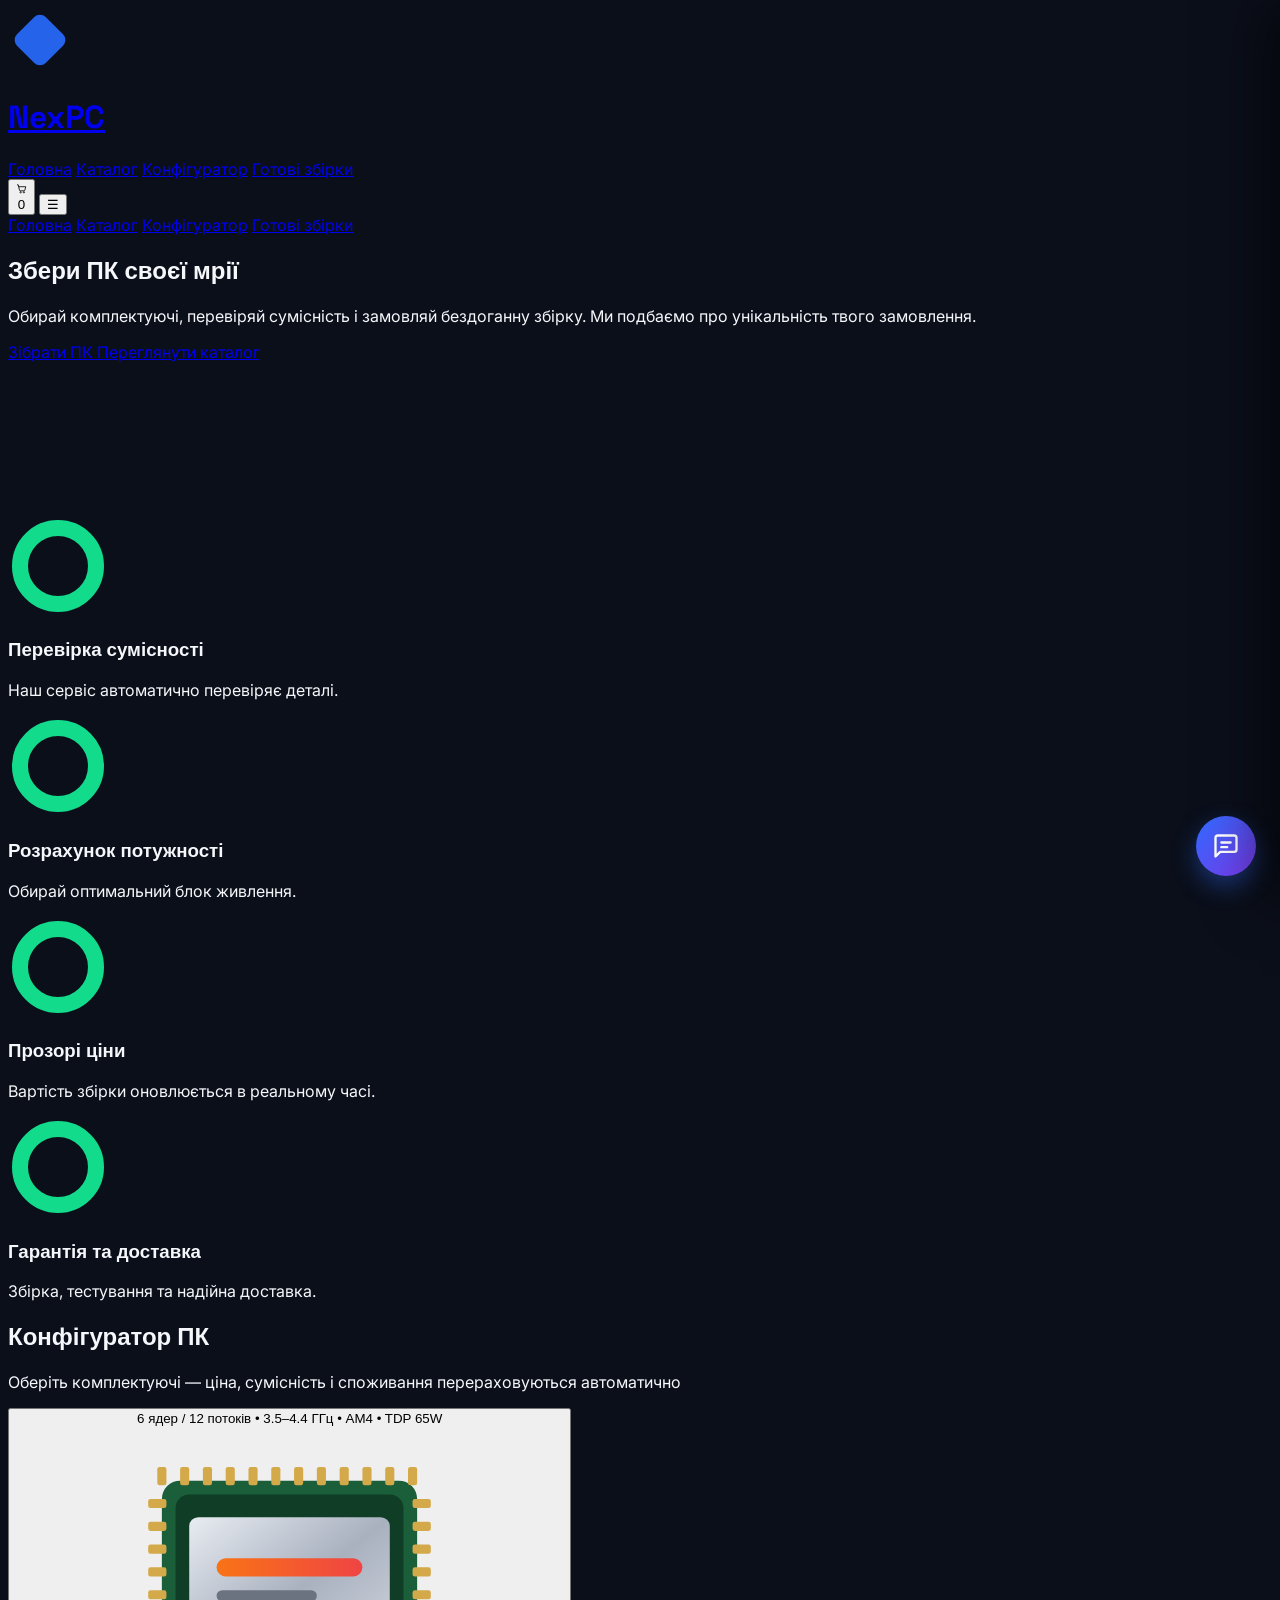
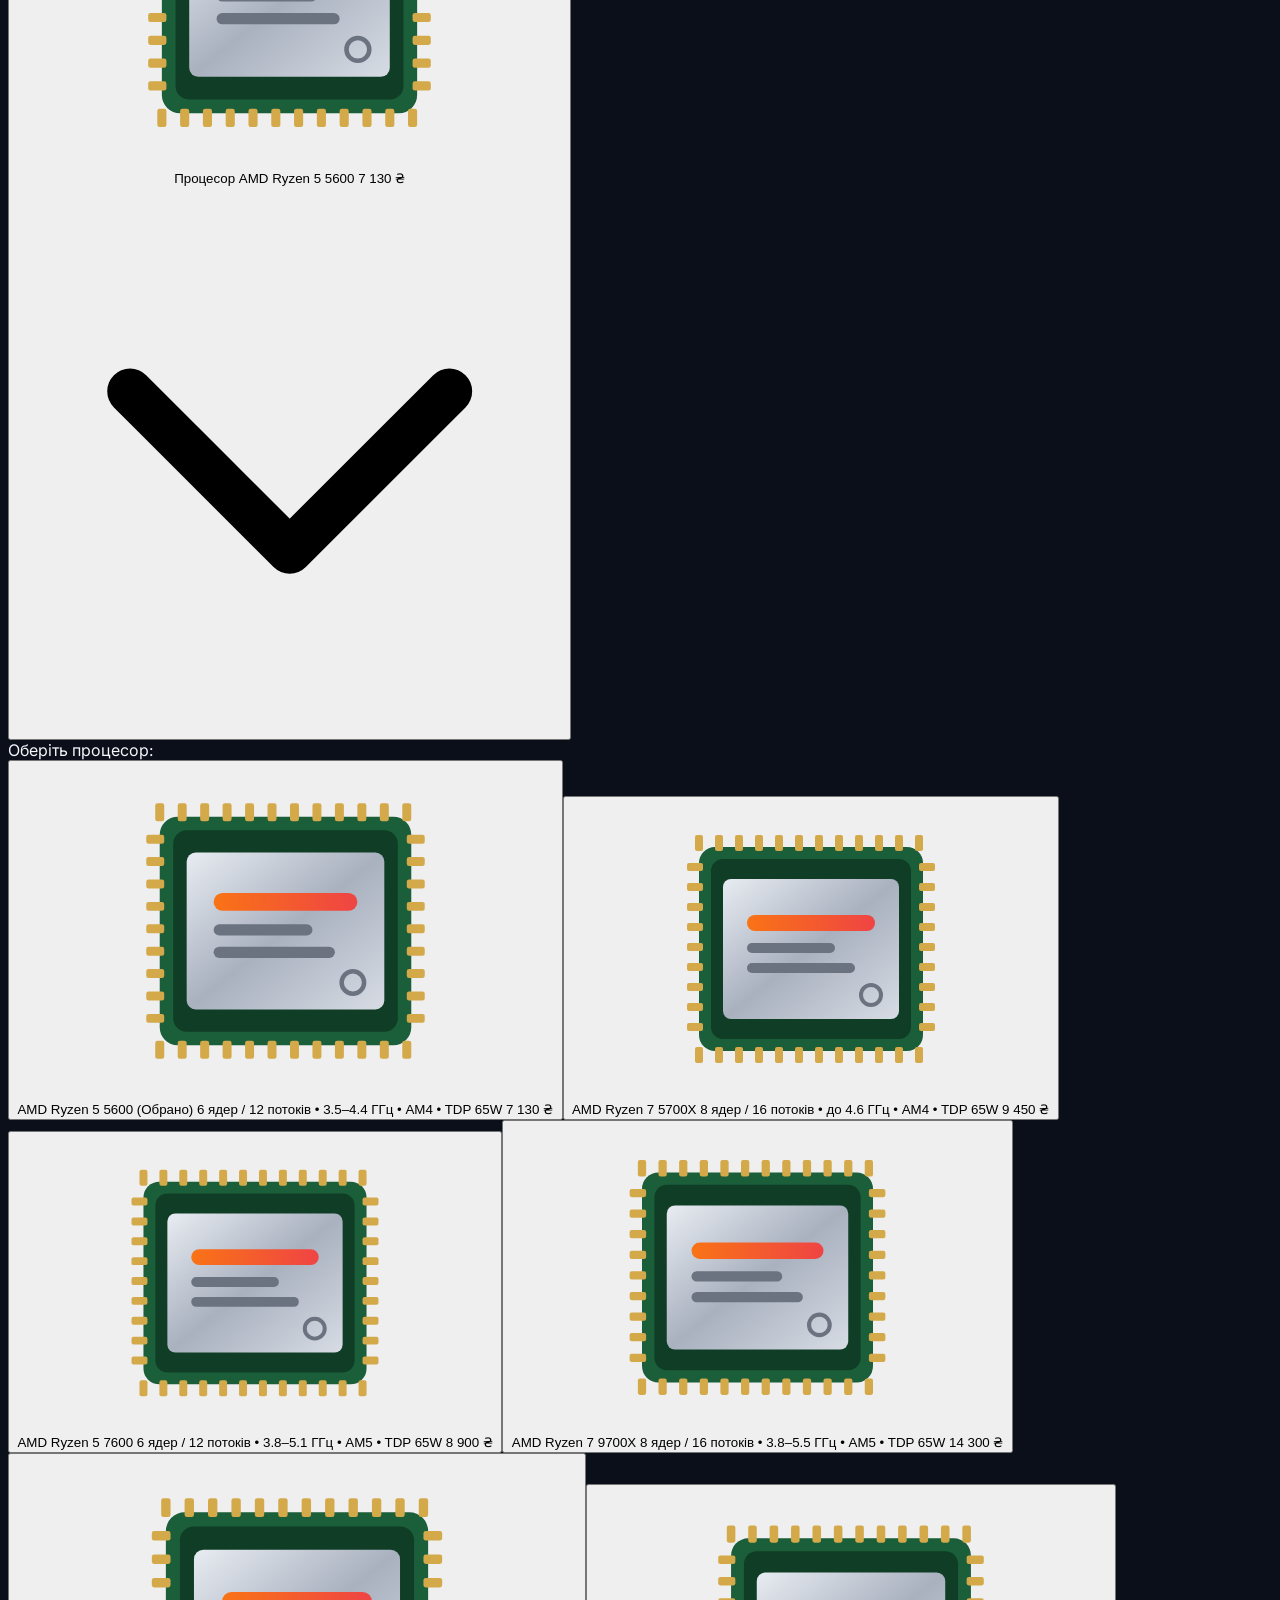
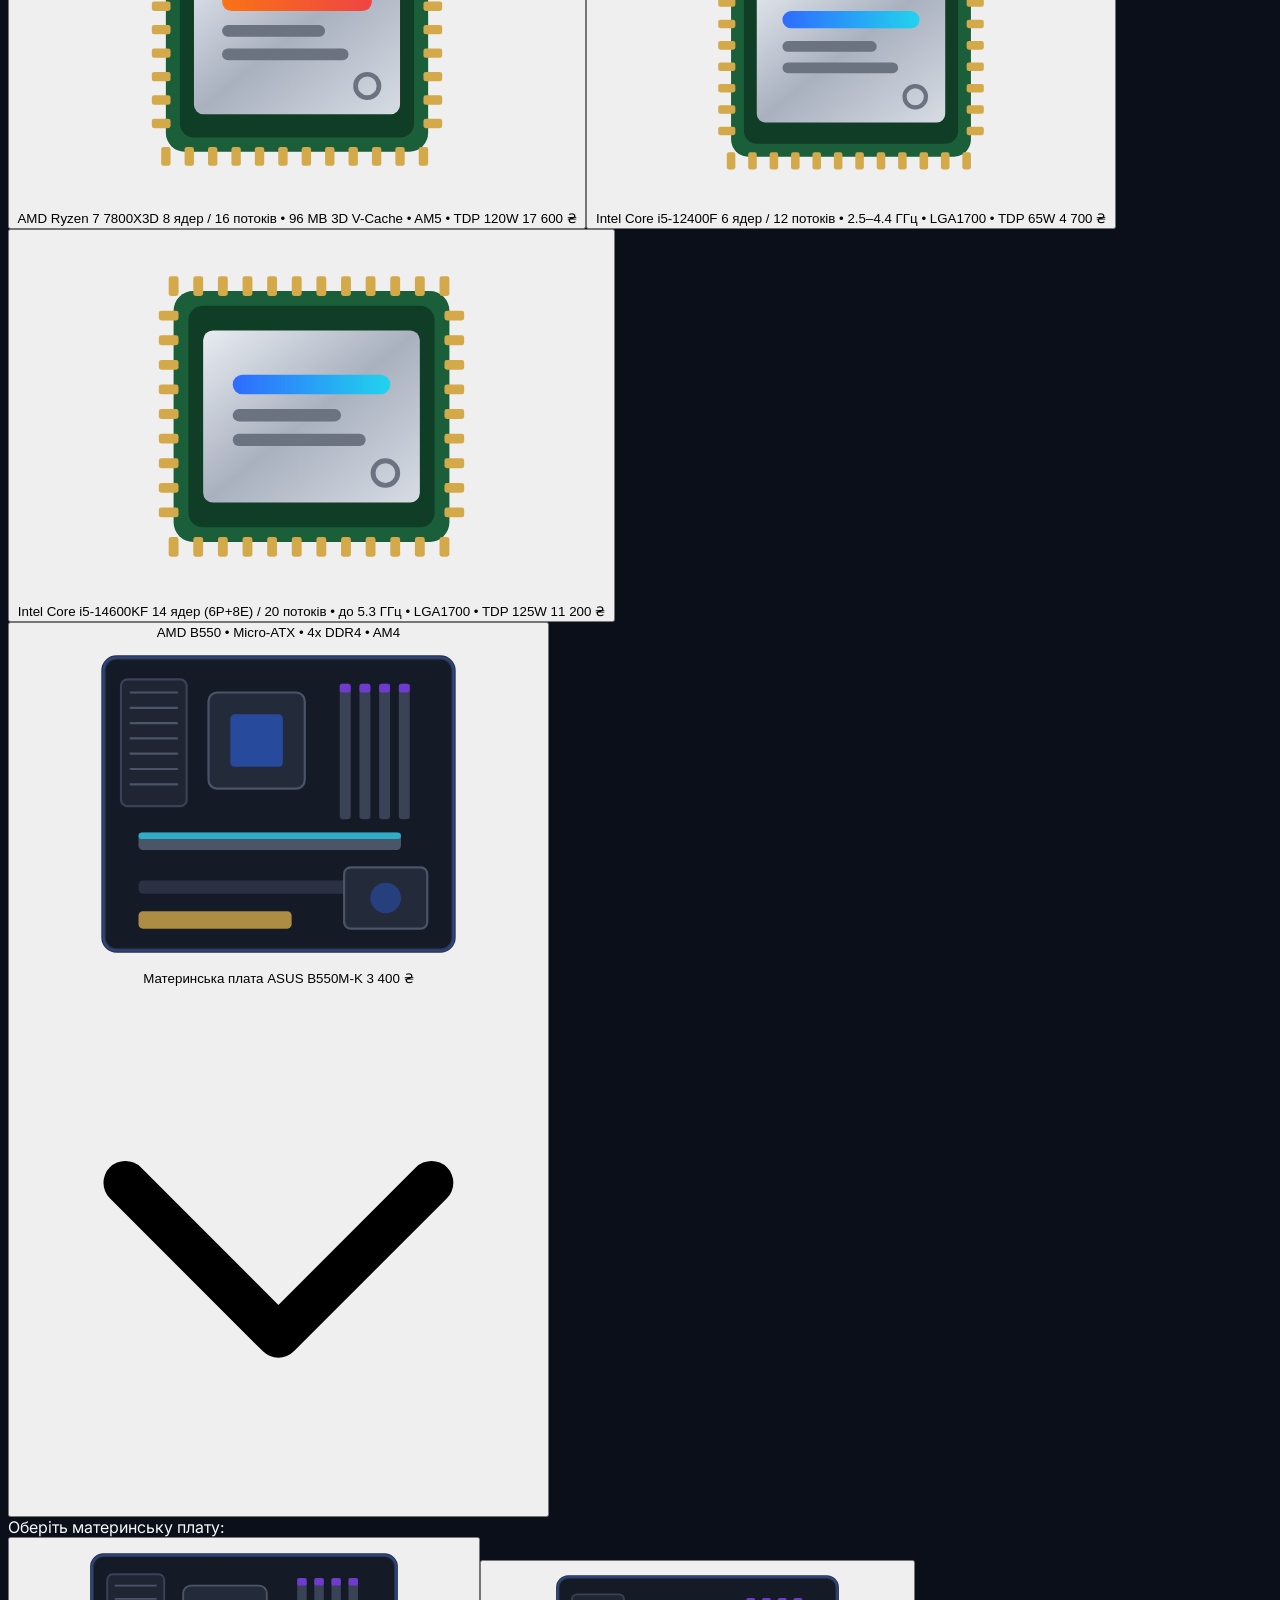
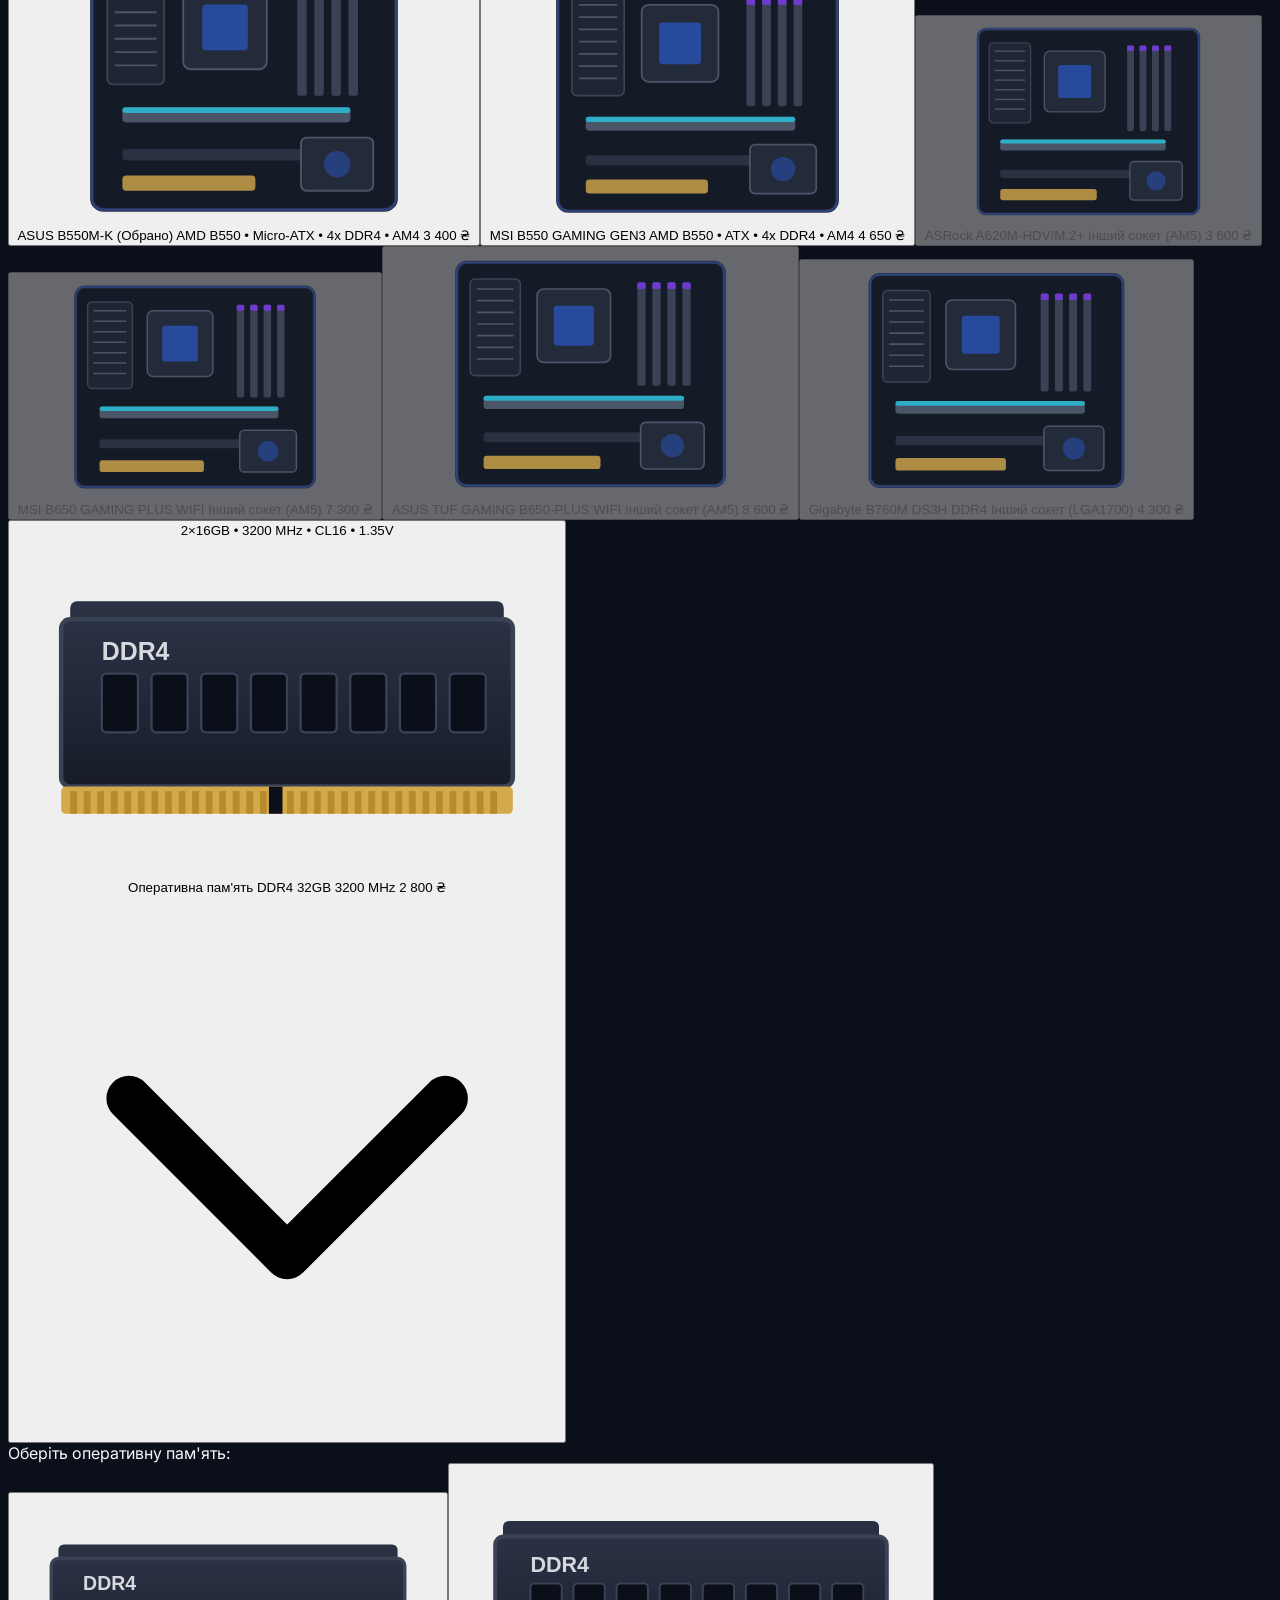
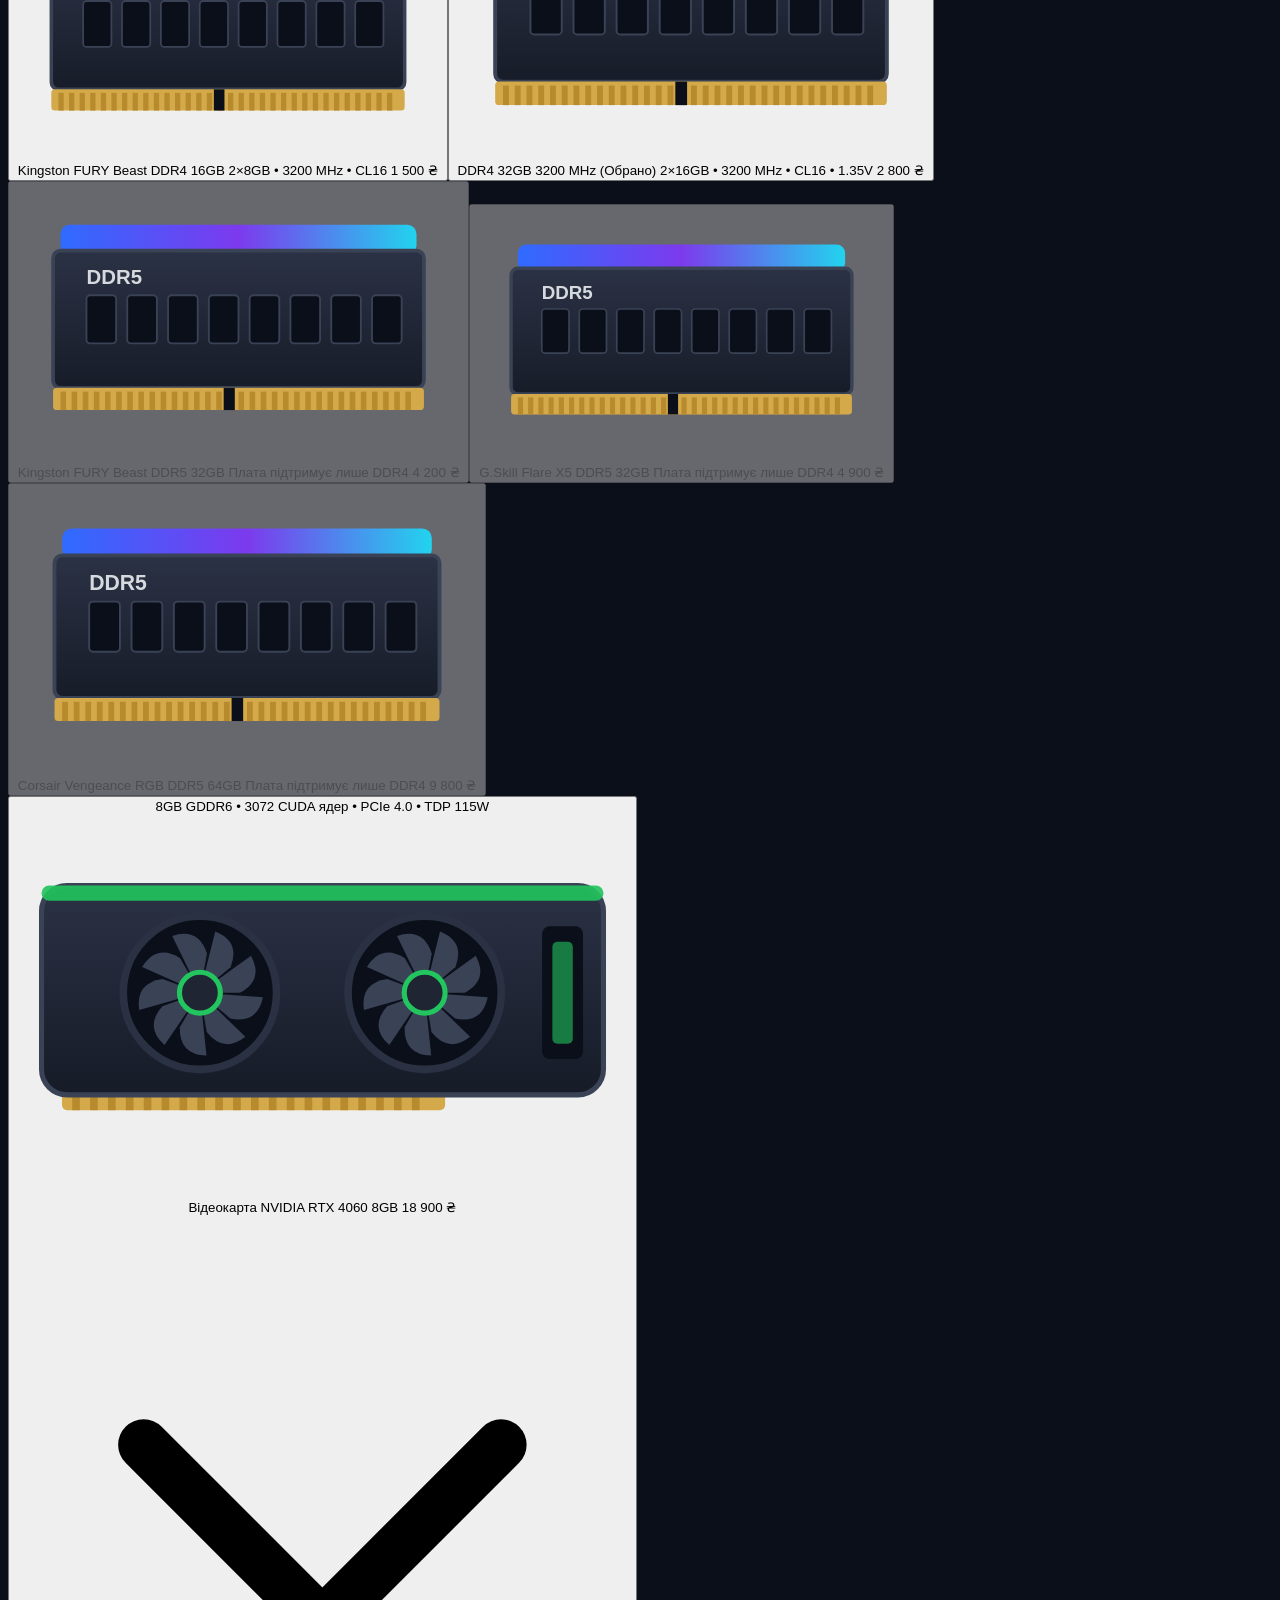
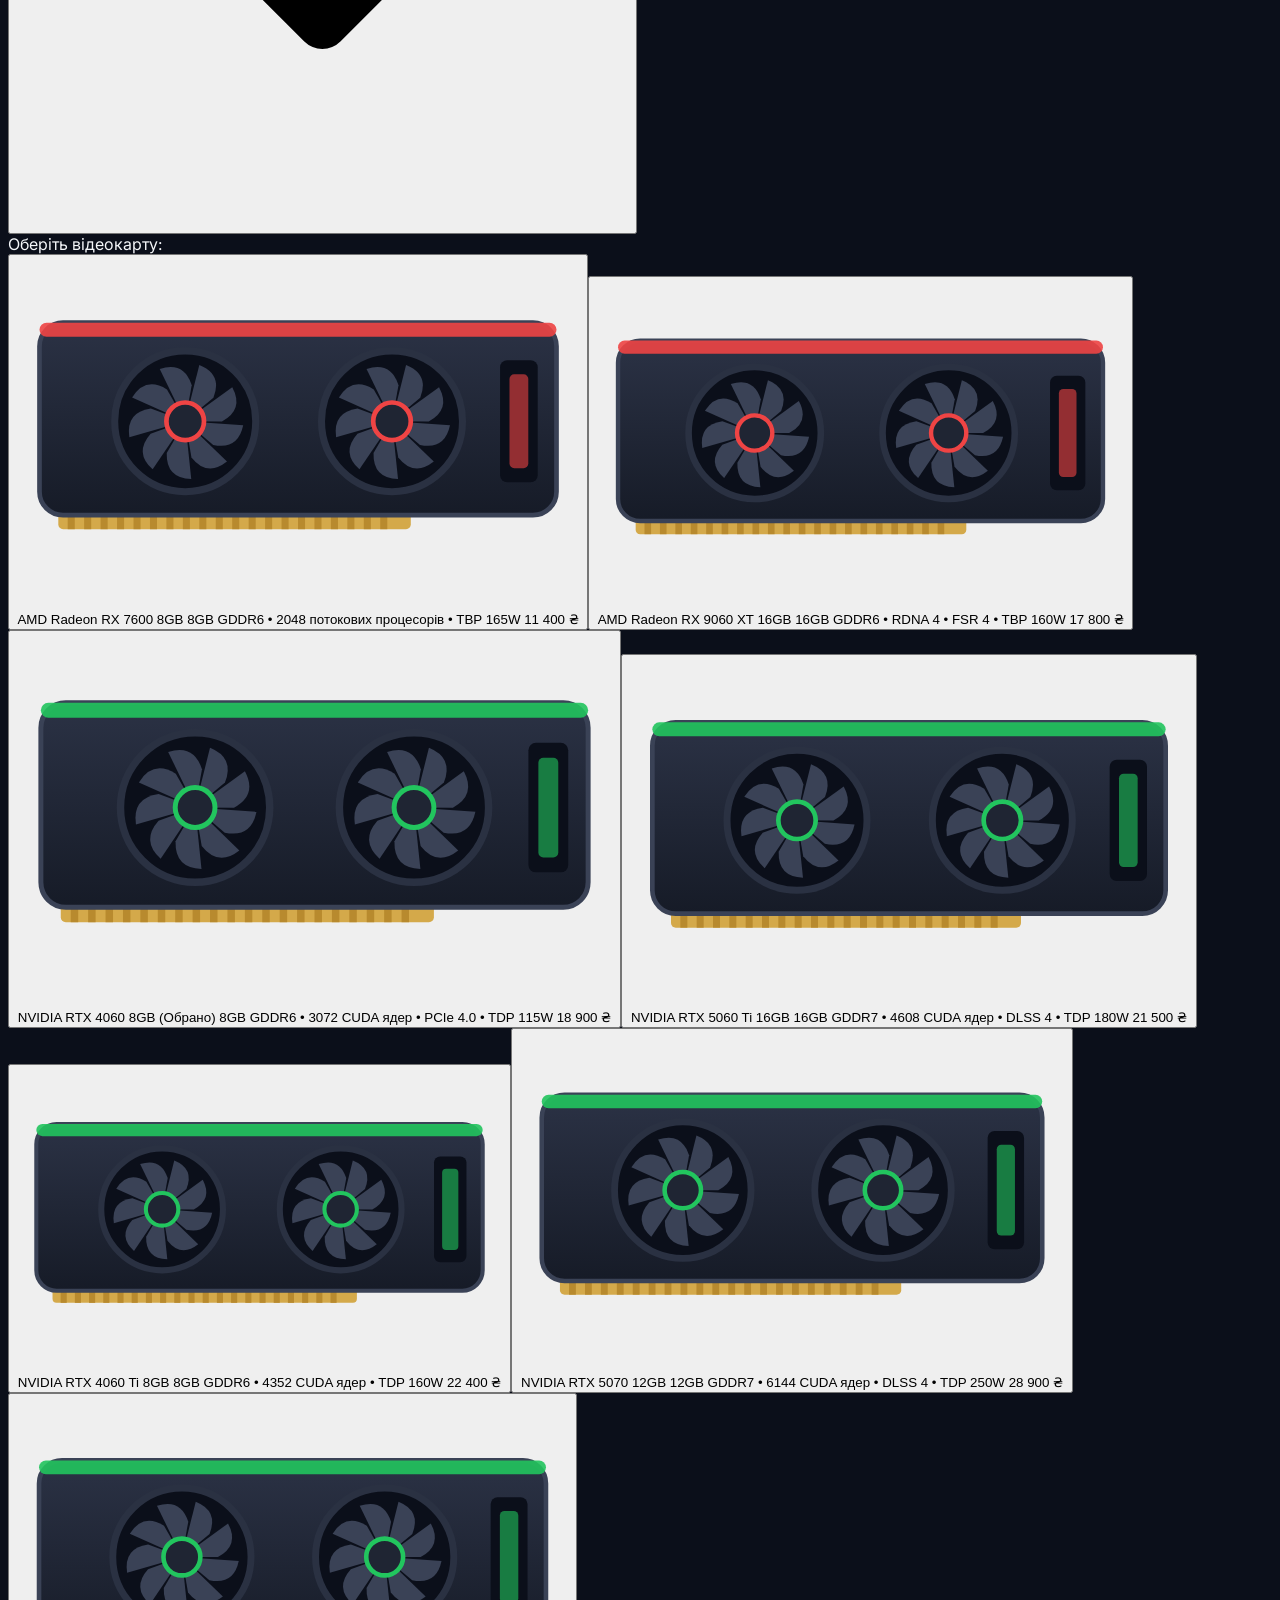
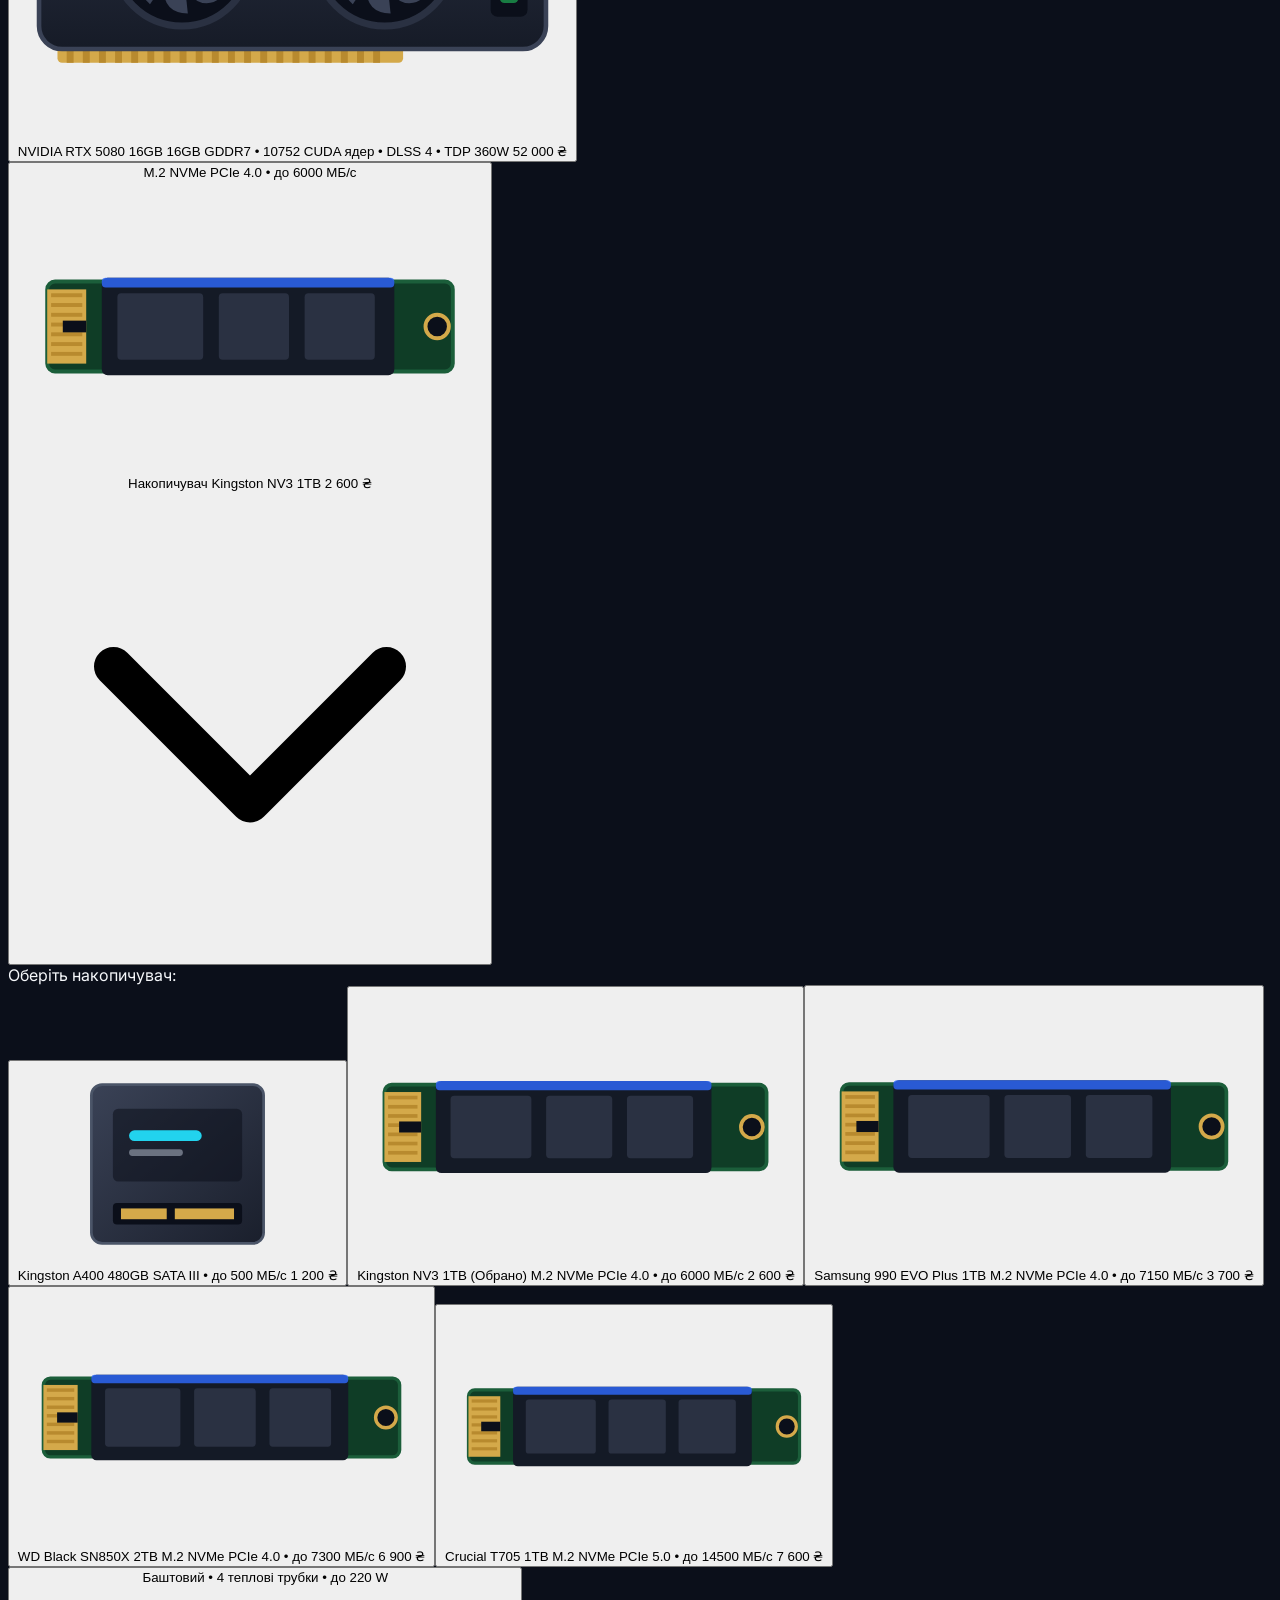
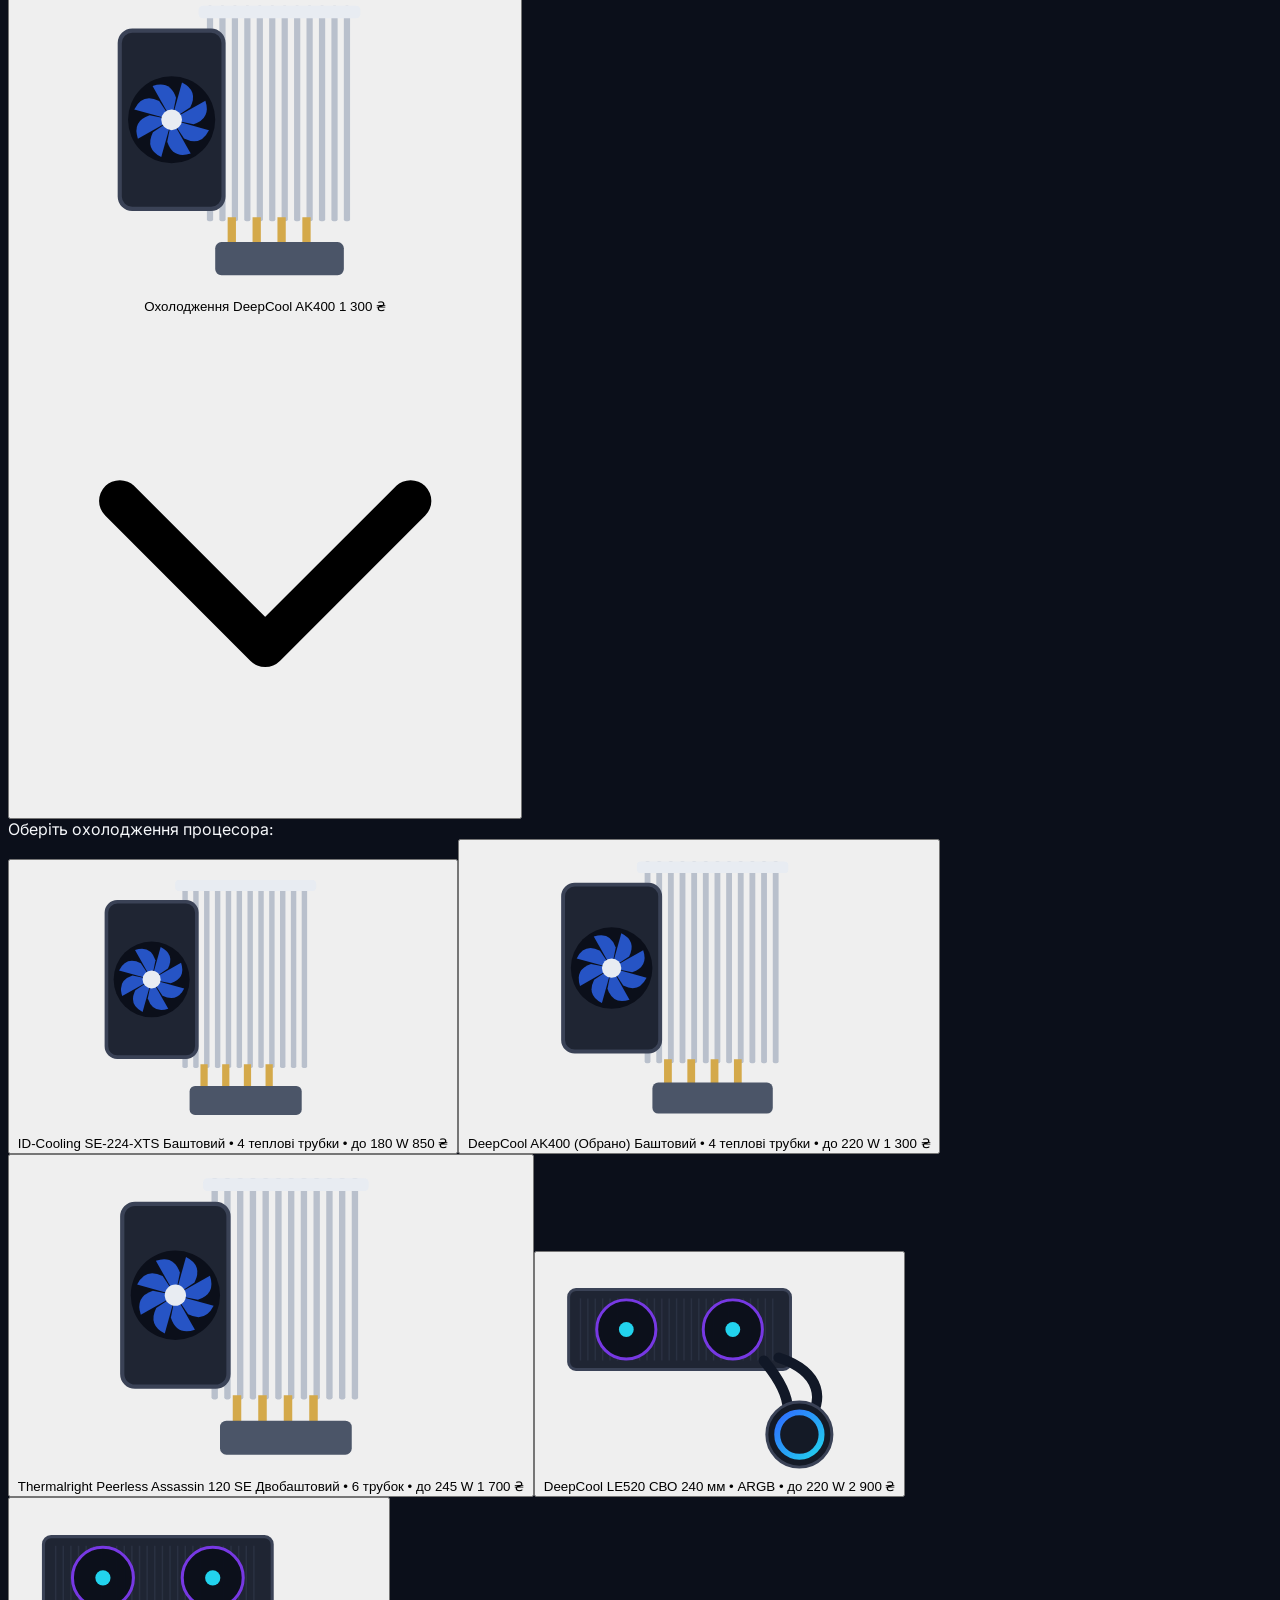
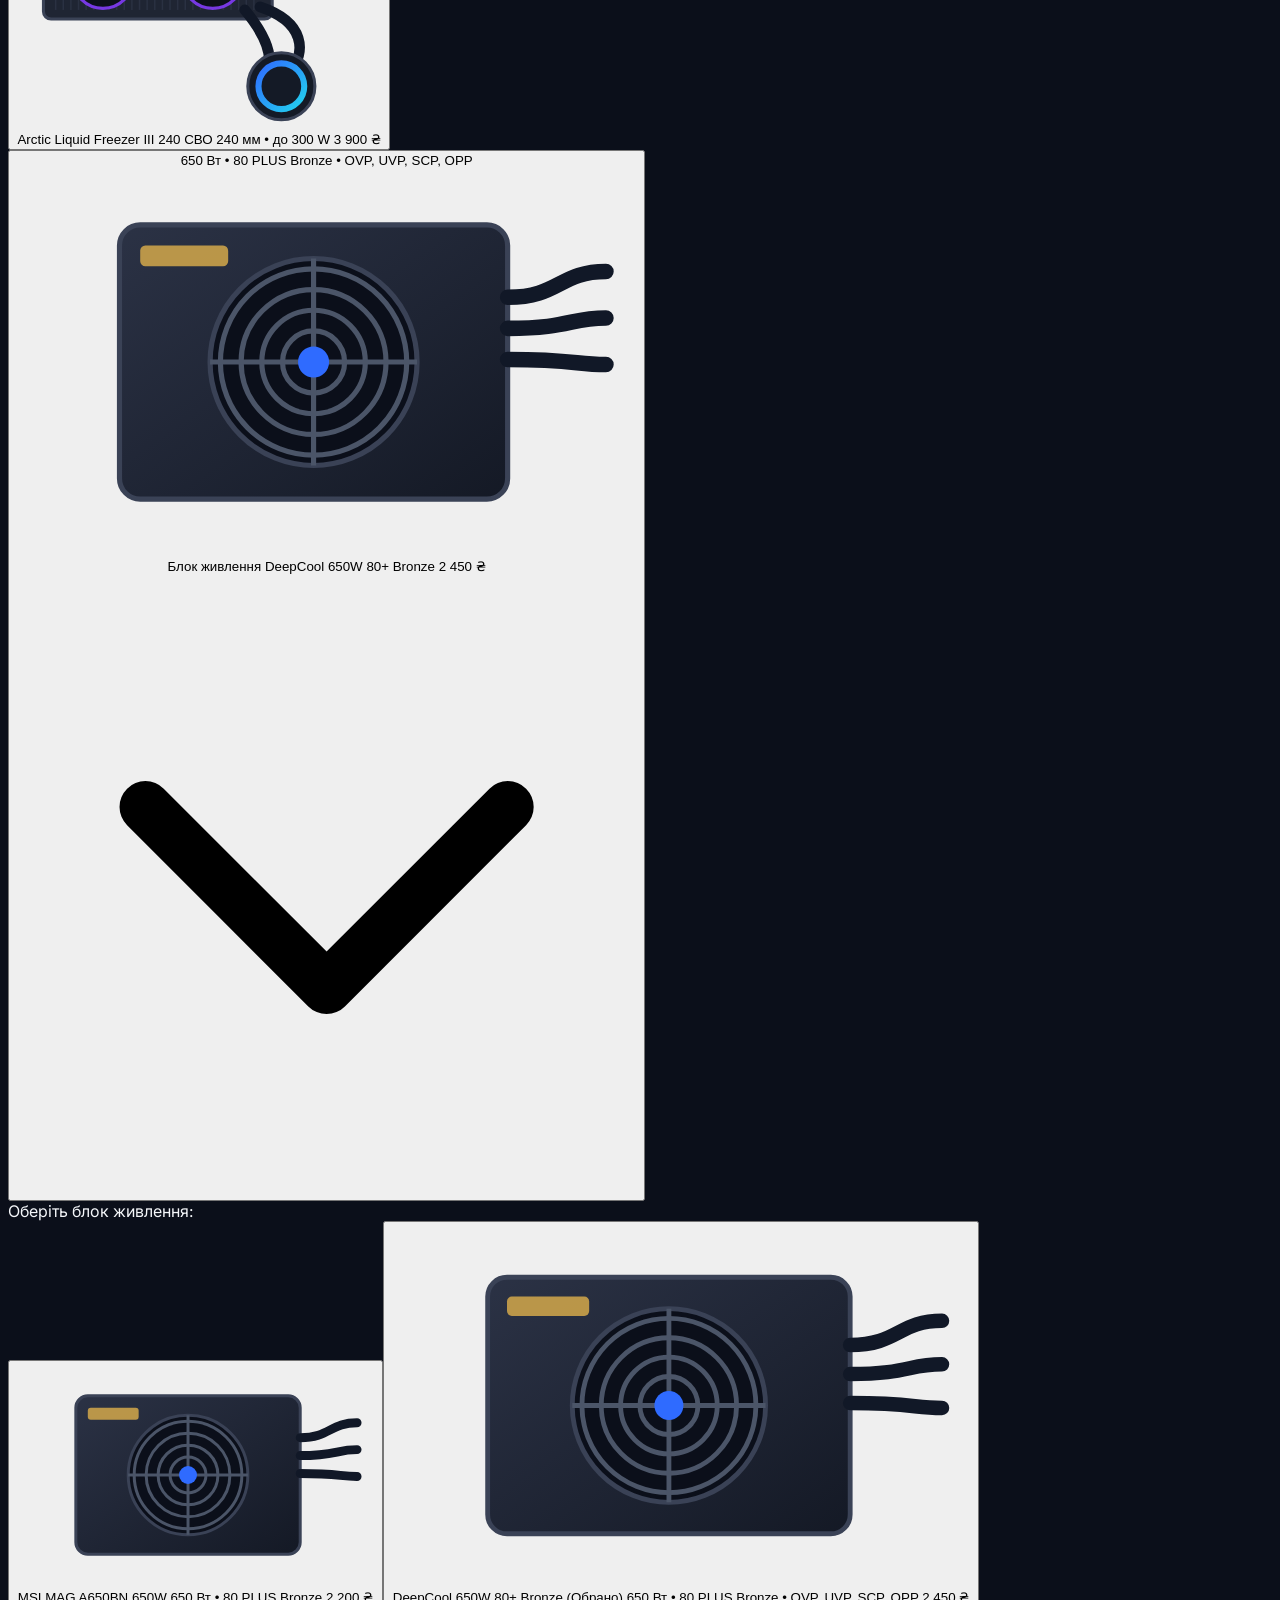
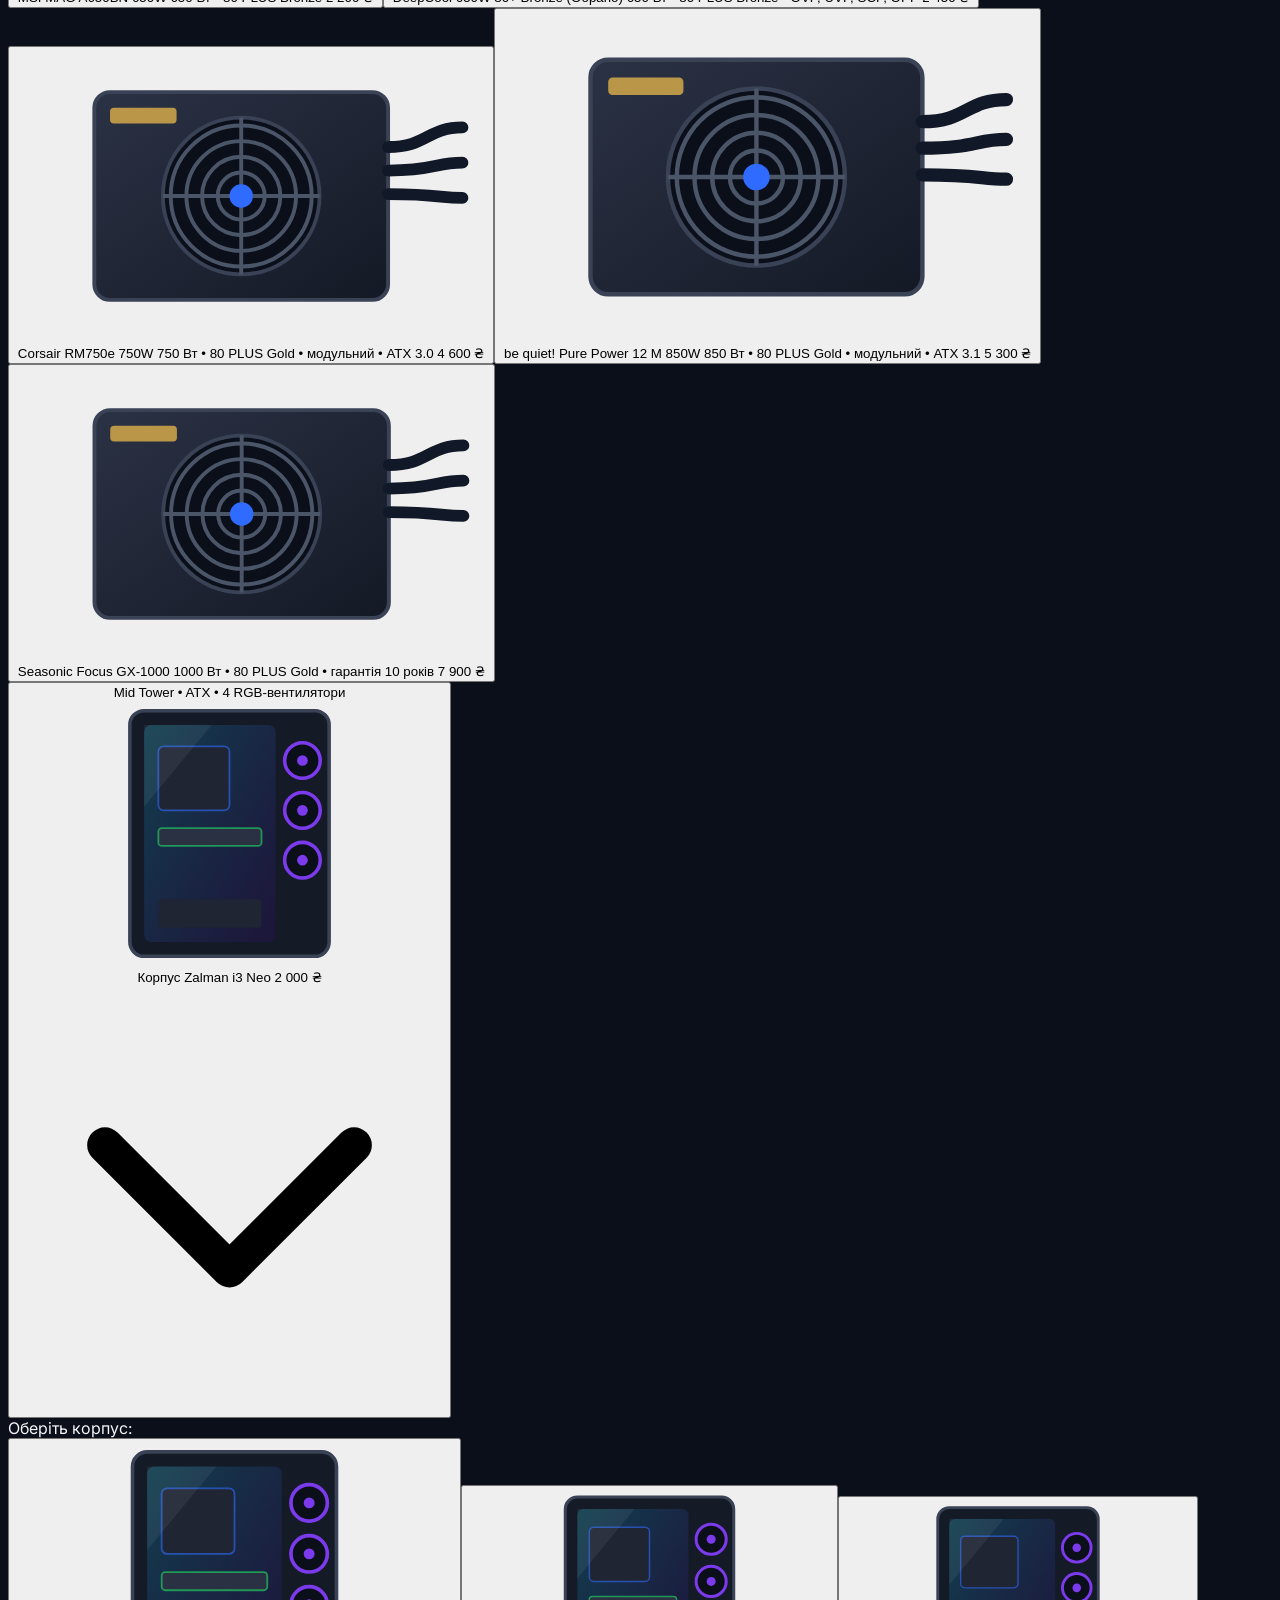
==== index.html @ dd53c764 "Update index.html" ====
<!DOCTYPE html>
<html lang="uk" class="scroll-smooth">
<head>
    <meta charset="UTF-8" />
    <meta name="viewport" content="width=device-width, initial-scale=1.0" />
    <title>NexPC — Збір ідеального ПК онлайн</title>
    <link rel="icon" type="image/svg+xml" href="images/samui_krytui_logo.svg">
    <!-- Tailwind CSS CDN -->
    <script src="https://cdn.tailwindcss.com"></script>
    <!-- Зовнішній CSS файл -->
    <link rel="stylesheet" href="style.css" />
</head>
<body class="bg-[#0B0F1A] text-[#F5F7FA] font-sans antialiased flex flex-col min-h-screen">

    <!-- Закріплена Шапка сайту -->
    <header class="sticky top-0 z-50 bg-[#0B0F1A]/95 backdrop-blur-md border-b border-[#2F6BFF]/20">
        <div class="container max-w-7xl mx-auto flex items-center justify-between px-6 md:px-12 py-4">
            
            <a href="index.html" class="logo flex items-center gap-3 shrink-0">
                <img src="images/samui_krytui_logo.svg" alt="NexPC Logo" class="w-11 h-11 transition-transform duration-300 hover:scale-110">
                <h1 class="text-4xl font-bold tracking-wide text-[#F5F7FA] font-heading">NexPC</h1>
            </a>
            
            <nav class="hidden md:flex items-center gap-4 lg:gap-8 text-sm">
                <a href="index.html" class="text-[#2F6BFF] font-semibold border-b-2 border-[#2F6BFF] pb-1 whitespace-nowrap">Головна</a>
                <a href="empty/catalog.html" class="hover:text-[#2F6BFF] transition-colors whitespace-nowrap">Каталог</a>
                <a href="#configurator" class="hover:text-[#2F6BFF] transition-colors whitespace-nowrap">Конфігуратор</a>
                <a href="#prebuilt" class="hover:text-[#2F6BFF] transition-colors whitespace-nowrap">Готові збірки</a>
            </nav>

            <button id="cart-btn" type="button" aria-label="Кошик" class="relative ml-auto mr-2 md:ml-0 md:mr-0 p-2 rounded-xl text-[#F5F7FA] hover:text-[#2F6BFF] hover:bg-white/5 transition-colors">
                <svg class="w-7 h-7" fill="none" stroke="currentColor" stroke-width="1.8" viewBox="0 0 24 24"><path stroke-linecap="round" stroke-linejoin="round" d="M3 4h2l2.4 11.2a2 2 0 0 0 2 1.6h7.7a2 2 0 0 0 2-1.5L21 8H6.2"/><circle cx="10" cy="20" r="1.4"/><circle cx="17" cy="20" r="1.4"/></svg>
                <span class="cart-count hidden absolute -top-1 -right-1 min-w-[20px] h-5 px-1 rounded-full bg-[#22D3EE] text-[#0B0F1A] text-[11px] font-bold flex items-center justify-center">0</span>
            </button>
            <button id="mobile-menu-btn" class="md:hidden text-[#F5F7FA] text-2xl focus:outline-none p-1">
                <span id="menu-icon">☰</span>
            </button>
        </div>

        <!-- Висувне мобільне меню -->
        <div id="mobile-menu" class="hidden md:hidden border-t border-white/10 bg-[#0B0F1A] px-6 py-4 space-y-3">
            <a href="index.html" class="block text-[#2F6BFF] font-semibold py-1">Головна</a>
            <a href="empty/catalog.html" class="block text-[#F5F7FA]/80 hover:text-[#2F6BFF] py-1 transition-colors">Каталог</a>
            <a href="#configurator" class="block text-[#F5F7FA]/80 hover:text-[#2F6BFF] py-1 transition-colors">Конфігуратор</a>
            <a href="#prebuilt" class="block text-[#F5F7FA]/80 hover:text-[#2F6BFF] py-1 transition-colors">Готові збірки</a>
        </div>
    </header>

    <!-- Основний контент -->
    <main class="container max-w-7xl mx-auto px-6 md:px-12 lg:px-16 py-8 flex-grow space-y-16">
        
        <!-- Hero секція -->
        <section class="hero flex flex-col md:flex-row items-center justify-between gap-12 py-4">
            <div class="hero-text md:w-1/2">
                <h1 class="text-4xl md:text-5xl font-bold font-heading text-[#F5F7FA] leading-tight mb-4">
                    Збери ПК своєї мрії
                </h1>
                <p class="text-[#F5F7FA]/70 text-lg mb-8">
                    Обирай комплектуючі, перевіряй сумісність і замовляй бездоганну збірку. Ми подбаємо про унікальність твого замовлення.
                </p>
                <div class="hero-buttons flex flex-wrap gap-4">
                    <a href="#configurator" class="bg-[#2F6BFF] hover:bg-[#7C3AED] text-white px-6 py-3 rounded-xl font-semibold transition-all duration-300 hover:scale-105 shadow-lg shadow-[#2F6BFF]/20">
                        Зібрати ПК
                    </a>
                    <a href="empty/catalog.html" class="border border-white/10 hover:border-[#2F6BFF] text-[#F5F7FA] px-6 py-3 rounded-xl font-semibold transition-all duration-300 hover:scale-105 hover:bg-white/5">
                        Переглянути каталог
                    </a>
                </div>
            </div>

            <div class="hero-image md:w-1/2 w-full">
                <video autoplay loop muted playsinline class="w-full h-auto rounded-2xl object-cover shadow-2xl border border-white/10 shadow-[#2F6BFF]/10 transition-transform duration-500 hover:scale-[1.01]">
                    <source src="C:\Users\vscode\veb_design\images\video.mp4" type="video/mp4">
                    <img src="C:\Users\vscode\veb_design\images\video.mp4" alt="Потужний ігровий ПК" class="w-full h-auto rounded-2xl object-cover">
                </video>
            </div>
        </section>

        <!-- Переваги -->
        <section class="features grid grid-cols-1 sm:grid-cols-2 lg:grid-cols-4 gap-6">
            <div class="bg-white/5 border border-white/5 rounded-2xl p-6 hover:border-[#2F6BFF]/50 hover:bg-white/10 transition-all duration-300 hover:-translate-y-1 hover:scale-[1.02] hover:shadow-xl hover:shadow-[#2F6BFF]/10">
                <div class="feature-icon mb-4"><img src="images/kolo.svg" alt="Check" class="w-10 h-10 transition-transform duration-300 hover:scale-110"></div>
                <h3 class="text-lg font-bold text-[#F5F7FA] mb-2 font-heading">Перевірка сумісності</h3>
                <p class="text-sm text-[#F5F7FA]/60">Наш сервіс автоматично перевіряє деталі.</p>
            </div>
            <div class="bg-white/5 border border-white/5 rounded-2xl p-6 hover:border-[#2F6BFF]/50 hover:bg-white/10 transition-all duration-300 hover:-translate-y-1 hover:scale-[1.02] hover:shadow-xl hover:shadow-[#2F6BFF]/10">
                <div class="feature-icon mb-4"><img src="images/kolo.svg" alt="Power" class="w-10 h-10 transition-transform duration-300 hover:scale-110"></div>
                <h3 class="text-lg font-bold text-[#F5F7FA] mb-2 font-heading">Розрахунок потужності</h3>
                <p class="text-sm text-[#F5F7FA]/60">Обирай оптимальний блок живлення.</p>
            </div>
            <div class="bg-white/5 border border-white/5 rounded-2xl p-6 hover:border-[#2F6BFF]/50 hover:bg-white/10 transition-all duration-300 hover:-translate-y-1 hover:scale-[1.02] hover:shadow-xl hover:shadow-[#2F6BFF]/10">
                <div class="feature-icon mb-4"><img src="images/kolo.svg" alt="Price" class="w-10 h-10 transition-transform duration-300 hover:scale-110"></div>
                <h3 class="text-lg font-bold text-[#F5F7FA] mb-2 font-heading">Прозорі ціни</h3>
                <p class="text-sm text-[#F5F7FA]/60">Вартість збірки оновлюється в реальному часі.</p>
            </div>
            <div class="bg-white/5 border border-white/5 rounded-2xl p-6 hover:border-[#2F6BFF]/50 hover:bg-white/10 transition-all duration-300 hover:-translate-y-1 hover:scale-[1.02] hover:shadow-xl hover:shadow-[#2F6BFF]/10">
                <div class="feature-icon mb-4"><img src="images/kolo.svg" alt="Delivery" class="w-10 h-10 transition-transform duration-300 hover:scale-110"></div>
                <h3 class="text-lg font-bold text-[#F5F7FA] mb-2 font-heading">Гарантія та доставка</h3>
                <p class="text-sm text-[#F5F7FA]/60">Збірка, тестування та надійна доставка.</p>
            </div>
        </section>

        <!-- Конфігуратор ПК -->
        <section id="configurator" class="scroll-mt-24">
            <div class="flex flex-col md:flex-row md:items-end justify-between gap-2 mb-6">
                <h2 class="text-2xl font-bold font-heading text-[#F5F7FA]">Конфігуратор ПК</h2>
                <p class="text-sm text-[#F5F7FA]/50">Оберіть комплектуючі — ціна, сумісність і споживання перераховуються автоматично</p>
            </div>
            <div class="grid grid-cols-1 lg:grid-cols-3 gap-6">

                <!-- Список деталей (рядки формує configurator.js) -->
                <div id="cfg-list" class="lg:col-span-2 space-y-4">
                    <noscript><p class="text-sm text-[#F5F7FA]/60">Для роботи конфігуратора увімкніть JavaScript.</p></noscript>
                </div>

                <!-- Блок "Ваша збірка" -->
                <aside class="bg-[#131B2E] border border-white/10 p-6 rounded-xl flex flex-col justify-between shadow-xl hover:border-[#2F6BFF]/60 transition-all duration-300 lg:sticky lg:top-28 h-fit" aria-live="polite">
                    <div>
                        <h3 class="text-sm font-semibold text-[#F5F7FA] mb-3">Ваша збірка</h3>
                        <div id="cfg-total" class="text-4xl font-extrabold text-[#2F6BFF] mb-6 tracking-tight">0 ₴</div>

                        <div class="grid grid-cols-2 gap-4 text-xs mb-5">
                            <div>
                                <span class="text-[#F5F7FA]/50 block mb-1">Споживання</span>
                                <span id="cfg-power" class="font-bold text-[#F5F7FA] text-sm">0 Вт</span>
                            </div>
                            <div>
                                <span class="text-[#F5F7FA]/50 block mb-1">Рекомендований БЖ</span>
                                <span id="cfg-psu-rec" class="font-bold text-[#F5F7FA] text-sm">0 Вт</span>
                            </div>
                        </div>

                        <div class="mb-5">
                            <div class="flex justify-between text-xs mb-1.5">
                                <span class="text-[#F5F7FA]/50">Навантаження на БЖ</span>
                                <span id="cfg-load-text" class="font-semibold text-[#F5F7FA]">0%</span>
                            </div>
                            <div class="h-2 rounded-full bg-white/10 overflow-hidden">
                                <div id="cfg-load-bar" class="h-full rounded-full transition-all duration-500" style="width:0%"></div>
                            </div>
                        </div>

                        <div id="cfg-status" class="rounded-lg px-3 py-2.5 text-xs mb-5"></div>
                        <p id="cfg-notice" class="hidden text-xs text-[#22D3EE] -mt-3 mb-5"></p>

                        <div class="border-t border-white/10 pt-4 mb-6">
                            <div class="flex justify-between items-center text-xs mb-2">
                                <label for="cfg-hours" class="text-[#F5F7FA]/50">Електроенергія при грі</label>
                                <span id="cfg-hours-text" class="font-semibold text-[#F5F7FA]">4 год/день</span>
                            </div>
                            <input id="cfg-hours" type="range" min="1" max="12" value="4" class="w-full accent-[#2F6BFF] mb-2">
                            <div class="flex justify-between text-sm">
                                <span id="cfg-kwh" class="font-bold text-[#F5F7FA]">0 кВт·год</span>
                                <span id="cfg-energy-cost" class="font-bold text-[#22D3EE]">0 ₴ / міс</span>
                            </div>
                            <p class="text-[11px] text-[#F5F7FA]/40 mt-1">за тарифом 4,32 грн/кВт·год, 30 днів</p>
                        </div>
                    </div>

                    <div class="space-y-2.5">
                        <button id="cfg-buy" type="button" class="w-full bg-[#2F6BFF] hover:bg-[#7C3AED] text-white py-3.5 rounded-xl font-bold transition-all duration-300 hover:scale-[1.02] text-sm shadow-lg shadow-[#2F6BFF]/20 focus:outline-none focus:ring-2 focus:ring-[#22D3EE]">
                            Купити збірку
                        </button>
                        <button id="cfg-add" type="button" class="w-full border border-white/15 hover:border-[#2F6BFF] hover:bg-white/5 text-[#F5F7FA] py-3 rounded-xl font-semibold transition-all duration-300 text-sm focus:outline-none focus:ring-2 focus:ring-[#22D3EE]">
                            Додати до кошика
                        </button>
                        <button id="cfg-reset" type="button" class="w-full text-xs text-[#F5F7FA]/40 hover:text-[#22D3EE] transition-colors pt-1">Скинути до стандартної збірки</button>
                    </div>
                </aside>
            </div>
        </section>

        <!-- Комплектуючі (8 категорій) -->
        <section id="catalog-categories">
            <h2 class="text-2xl font-bold font-heading text-[#F5F7FA] mb-6">Комплектуючі</h2>

            <div class="grid grid-cols-1 sm:grid-cols-2 lg:grid-cols-4 gap-4">
                
                <a href="empty/catalog.html?cat=cpu" class="bg-white/5 border border-white/5 rounded-2xl p-5 hover:border-[#2F6BFF]/60 hover:bg-white/10 transition-all duration-300 hover:-translate-y-1 hover:scale-[1.02] hover:shadow-xl hover:shadow-[#2F6BFF]/10 group flex flex-col justify-between">
                    <img src="images/kolo.svg" alt="Процесори" class="w-8 h-8 mb-4 opacity-90 group-hover:scale-110 transition-transform duration-300">
                    <div>
                        <h3 class="font-bold text-[#F5F7FA] text-base mb-1">Процесори</h3>
                        <span class="text-xs text-[#F5F7FA]/40">124 товари</span>
                    </div>
                </a>

                <a href="empty/catalog.html?cat=gpu" class="bg-white/5 border border-white/5 rounded-2xl p-5 hover:border-[#2F6BFF]/60 hover:bg-white/10 transition-all duration-300 hover:-translate-y-1 hover:scale-[1.02] hover:shadow-xl hover:shadow-[#2F6BFF]/10 group flex flex-col justify-between">
                    <img src="images/kolo.svg" alt="Відеокарти" class="w-8 h-8 mb-4 opacity-90 group-hover:scale-110 transition-transform duration-300">
                    <div>
                        <h3 class="font-bold text-[#F5F7FA] text-base mb-1">Відеокарти</h3>
                        <span class="text-xs text-[#F5F7FA]/40">82 товари</span>
                    </div>
                </a>

                <a href="empty/catalog.html?cat=mb" class="bg-white/5 border border-white/5 rounded-2xl p-5 hover:border-[#2F6BFF]/60 hover:bg-white/10 transition-all duration-300 hover:-translate-y-1 hover:scale-[1.02] hover:shadow-xl hover:shadow-[#2F6BFF]/10 group flex flex-col justify-between">
                    <img src="images/kolo.svg" alt="Материнські плати" class="w-8 h-8 mb-4 opacity-90 group-hover:scale-110 transition-transform duration-300">
                    <div>
                        <h3 class="font-bold text-[#F5F7FA] text-base mb-1">Материнські плати</h3>
                        <span class="text-xs text-[#F5F7FA]/40">115 товарів</span>
                    </div>
                </a>

                <a href="empty/catalog.html?cat=ram" class="bg-white/5 border border-white/5 rounded-2xl p-5 hover:border-[#2F6BFF]/60 hover:bg-white/10 transition-all duration-300 hover:-translate-y-1 hover:scale-[1.02] hover:shadow-xl hover:shadow-[#2F6BFF]/10 group flex flex-col justify-between">
                    <img src="images/kolo.svg" alt="Оперативна пам'ять" class="w-8 h-8 mb-4 opacity-90 group-hover:scale-110 transition-transform duration-300">
                    <div>
                        <h3 class="font-bold text-[#F5F7FA] text-base mb-1">Оперативна пам'ять</h3>
                        <span class="text-xs text-[#F5F7FA]/40">184 товари</span>
                    </div>
                </a>

                <a href="empty/catalog.html?cat=ssd" class="bg-white/5 border border-white/5 rounded-2xl p-5 hover:border-[#2F6BFF]/60 hover:bg-white/10 transition-all duration-300 hover:-translate-y-1 hover:scale-[1.02] hover:shadow-xl hover:shadow-[#2F6BFF]/10 group flex flex-col justify-between">
                    <img src="images/kolo.svg" alt="Накопичувачі" class="w-8 h-8 mb-4 opacity-90 group-hover:scale-110 transition-transform duration-300">
                    <div>
                        <h3 class="font-bold text-[#F5F7FA] text-base mb-1">Накопичувачі</h3>
                        <span class="text-xs text-[#F5F7FA]/40">212 товарів</span>
                    </div>
                </a>

                <a href="empty/catalog.html?cat=psu" class="bg-white/5 border border-white/5 rounded-2xl p-5 hover:border-[#2F6BFF]/60 hover:bg-white/10 transition-all duration-300 hover:-translate-y-1 hover:scale-[1.02] hover:shadow-xl hover:shadow-[#2F6BFF]/10 group flex flex-col justify-between">
                    <img src="images/kolo.svg" alt="Блоки живлення" class="w-8 h-8 mb-4 opacity-90 group-hover:scale-110 transition-transform duration-300">
                    <div>
                        <h3 class="font-bold text-[#F5F7FA] text-base mb-1">Блоки живлення</h3>
                        <span class="text-xs text-[#F5F7FA]/40">67 товарів</span>
                    </div>
                </a>

                <a href="empty/catalog.html?cat=case" class="bg-white/5 border border-white/5 rounded-2xl p-5 hover:border-[#2F6BFF]/60 hover:bg-white/10 transition-all duration-300 hover:-translate-y-1 hover:scale-[1.02] hover:shadow-xl hover:shadow-[#2F6BFF]/10 group flex flex-col justify-between">
                    <img src="images/kolo.svg" alt="Корпуси" class="w-8 h-8 mb-4 opacity-90 group-hover:scale-110 transition-transform duration-300">
                    <div>
                        <h3 class="font-bold text-[#F5F7FA] text-base mb-1">Корпуси</h3>
                        <span class="text-xs text-[#F5F7FA]/40">74 товари</span>
                    </div>
                </a>

                <a href="empty/catalog.html?cat=cooling" class="bg-white/5 border border-white/5 rounded-2xl p-5 hover:border-[#2F6BFF]/60 hover:bg-white/10 transition-all duration-300 hover:-translate-y-1 hover:scale-[1.02] hover:shadow-xl hover:shadow-[#2F6BFF]/10 group flex flex-col justify-between">
                    <img src="images/kolo.svg" alt="Охолодження" class="w-8 h-8 mb-4 opacity-90 group-hover:scale-110 transition-transform duration-300">
                    <div>
                        <h3 class="font-bold text-[#F5F7FA] text-base mb-1">Охолодження</h3>
                        <span class="text-xs text-[#F5F7FA]/40">101 товар</span>
                    </div>
                </a>

            </div>
        </section>

        <!-- Готові збірки -->
        <section id="prebuilt" class="scroll-mt-24">
            <h2 class="text-2xl font-bold font-heading text-[#F5F7FA] mb-6">Готові збірки</h2>
            <div class="grid grid-cols-1 md:grid-cols-3 gap-6">
                <div class="bg-white/5 rounded-2xl border border-white/5 overflow-hidden hover:border-[#2F6BFF]/50 transition-all duration-300 hover:-translate-y-1 hover:scale-[1.02] hover:shadow-xl hover:shadow-[#2F6BFF]/10 flex flex-col justify-between">
                    <img src="images/start.jpg" alt="NexPC Start" class="w-full h-48 object-cover">
                    <div class="p-6 flex flex-col flex-grow justify-between">
                        <div>
                            <h3 class="text-xl font-bold font-heading text-[#F5F7FA] mb-3">NexPC Start</h3>
                            <ul class="text-sm text-[#F5F7FA]/70 space-y-2 mb-6">
                                <li>• Ryzen 5 5600</li>
                                <li>• RTX 4060 8GB</li>
                                <li>• 16GB RAM</li>
                                <li>• 1TB M.2 SSD</li>
                            </ul>
                        </div>
                        <div class="flex items-center justify-between pt-4 border-t border-white/10">
                            <span class="text-xl font-bold text-[#F5F7FA]">28 300 ₴</span>
                            <a href="empty/checkout.html?product=start" class="bg-[#2F6BFF] hover:bg-[#7C3AED] text-white px-4 py-2 rounded-xl text-sm font-semibold transition-all duration-300 hover:scale-105">Купити</a>
                        </div>
                    </div>
                </div>

                <div class="bg-white/5 rounded-2xl border border-white/5 overflow-hidden hover:border-[#2F6BFF]/50 transition-all duration-300 hover:-translate-y-1 hover:scale-[1.02] hover:shadow-xl hover:shadow-[#2F6BFF]/10 flex flex-col justify-between">
                    <img src="images/gamer.jpg" alt="NexPC Gamer" class="w-full h-48 object-cover">
                    <div class="p-6 flex flex-col flex-grow justify-between">
                        <div>
                            <h3 class="text-xl font-bold font-heading text-[#F5F7FA] mb-3">NexPC Gamer</h3>
                            <ul class="text-sm text-[#F5F7FA]/70 space-y-2 mb-6">
                                <li>• Ryzen 5 7500F</li>
                                <li>• RTX 4060 Ti 8GB</li>
                                <li>• 32GB DDR5</li>
                                <li>• 1TB M.2 SSD</li>
                            </ul>
                        </div>
                        <div class="flex items-center justify-between pt-4 border-t border-white/10">
                            <span class="text-xl font-bold text-[#F5F7FA]">56 500 ₴</span>
                            <a href="empty/checkout.html?product=gamer" class="bg-[#2F6BFF] hover:bg-[#7C3AED] text-white px-4 py-2 rounded-xl text-sm font-semibold transition-all duration-300 hover:scale-105">Купити</a>
                        </div>
                    </div>
                </div>

                <div class="bg-white/5 rounded-2xl border border-white/5 overflow-hidden hover:border-[#2F6BFF]/50 transition-all duration-300 hover:-translate-y-1 hover:scale-[1.02] hover:shadow-xl hover:shadow-[#2F6BFF]/10 flex flex-col justify-between">
                    <img src="images/pro.jpg" alt="NexPC Pro" class="w-full h-48 object-cover">
                    <div class="p-6 flex flex-col flex-grow justify-between">
                        <div>
                            <h3 class="text-xl font-bold font-heading text-[#F5F7FA] mb-3">NexPC Pro</h3>
                            <ul class="text-sm text-[#F5F7FA]/70 space-y-2 mb-6">
                                <li>• Ryzen 7 7800X3D</li>
                                <li>• RTX 4070 Ti SUPER</li>
                                <li>• 64GB DDR5</li>
                                <li>• 2TB M.2 SSD</li>
                            </ul>
                        </div>
                        <div class="flex items-center justify-between pt-4 border-t border-white/10">
                            <span class="text-xl font-bold text-[#F5F7FA]">92 800 ₴</span>
                            <a href="empty/checkout.html?product=pro" class="bg-[#2F6BFF] hover:bg-[#7C3AED] text-white px-4 py-2 rounded-xl text-sm font-semibold transition-all duration-300 hover:scale-105">Купити</a>
                        </div>
                    </div>
                </div>
            </div>
        </section>

        <!-- Відгуки клієнтів -->
        <section id="reviews">
            <h2 class="text-2xl font-bold font-heading text-[#F5F7FA] mb-6">Відгуки клієнтів</h2>
            <div class="grid grid-cols-1 md:grid-cols-3 gap-6">
                
                <div class="bg-white/5 border border-white/5 rounded-2xl p-6 hover:border-[#2F6BFF]/50 hover:bg-white/10 transition-all duration-300 hover:-translate-y-1 hover:scale-[1.02] hover:shadow-xl hover:shadow-[#2F6BFF]/10 flex flex-col justify-between">
                    <div class="flex items-center gap-3 mb-4">
                        <div class="w-10 h-10 rounded-full bg-[#2F6BFF]/20 flex items-center justify-center text-[#2F6BFF] font-bold text-sm">
                            МВ
                        </div>
                        <div>
                            <h4 class="font-bold text-[#F5F7FA] text-base">Максим В.</h4>
                            <span class="text-xs text-[#22D3EE]">Перевірена покупка</span>
                        </div>
                    </div>
                    <p class="text-sm text-[#F5F7FA]/70 leading-relaxed flex-grow">
                        Чудовий ПК, все літає. Доставили швидко, упаковка надійна. Рекомендую!
                    </p>
                </div>

                <div class="bg-white/5 border border-white/5 rounded-2xl p-6 hover:border-[#2F6BFF]/50 hover:bg-white/10 transition-all duration-300 hover:-translate-y-1 hover:scale-[1.02] hover:shadow-xl hover:shadow-[#2F6BFF]/10 flex flex-col justify-between">
                    <div class="flex items-center gap-3 mb-4">
                        <div class="w-10 h-10 rounded-full bg-[#7C3AED]/20 flex items-center justify-center text-[#7C3AED] font-bold text-sm">
                            ОД
                        </div>
                        <div>
                            <h4 class="font-bold text-[#F5F7FA] text-base">Олег Д.</h4>
                            <span class="text-xs text-[#22D3EE]">Перевірена покупка</span>
                        </div>
                    </div>
                    <p class="text-sm text-[#F5F7FA]/70 leading-relaxed flex-grow">
                        Збирав сам через конфігуратор, дуже зручно, що одразу показує сумісність.
                    </p>
                </div>

                <div class="bg-white/5 border border-white/5 rounded-2xl p-6 hover:border-[#2F6BFF]/50 hover:bg-white/10 transition-all duration-300 hover:-translate-y-1 hover:scale-[1.02] hover:shadow-xl hover:shadow-[#2F6BFF]/10 flex flex-col justify-between">
                    <div class="flex items-center gap-3 mb-4">
                        <div class="w-10 h-10 rounded-full bg-[#22D3EE]/20 flex items-center justify-center text-[#22D3EE] font-bold text-sm">
                            АП
                        </div>
                        <div>
                            <h4 class="font-bold text-[#F5F7FA] text-base">Андрій П.</h4>
                            <span class="text-xs text-[#22D3EE]">Перевірена покупка</span>
                        </div>
                    </div>
                    <p class="text-sm text-[#F5F7FA]/70 leading-relaxed flex-grow">
                        Купував готовий Start, для моїх задач вистачає з головою. Дякую.
                    </p>
                </div>

            </div>
        </section>


        <section id="video-review" class="scroll-mt-24">
            <h2 class="text-2xl font-bold font-heading text-[#F5F7FA] mb-6">Відео-презентація NexPC</h2>
            <div class="relative w-full aspect-video rounded-2xl overflow-hidden border border-white/10 shadow-2xl shadow-[#2F6BFF]/10 bg-white/5">
                <video controls poster="images/hero-main-pc.jpg" class="w-full h-full object-cover">
                    <source src="C:\Users\vscode\veb_design\images\yt.mp4" type="video/mp4">
                    Ваш браузер не підтримує відтворення відео.
                </video>
            </div>
        </section>

        <!-- Наш офіс (карта) -->
        <section id="office" class="scroll-mt-24">
            <h2 class="text-2xl font-bold font-heading text-[#F5F7FA] mb-6">Наш офіс</h2>
            <div class="grid grid-cols-1 lg:grid-cols-3 gap-6">

                <div class="bg-white/5 border border-white/5 rounded-2xl p-6 hover:border-[#2F6BFF]/50 hover:bg-white/10 transition-all duration-300 flex flex-col justify-between gap-6">
                    <div class="space-y-5">
                        <div>
                            <span class="text-xs text-[#F5F7FA]/40 block mb-1">Адреса</span>
                            <span class="font-bold text-[#F5F7FA]">м. Київ, вул. Хрещатик, 22</span>
                        </div>
                        <div>
                            <span class="text-xs text-[#F5F7FA]/40 block mb-1">Графік роботи</span>
                            <span class="font-semibold text-[#F5F7FA] text-sm block">Пн–Пт: 09:00 – 19:00</span>
                            <span class="font-semibold text-[#F5F7FA] text-sm block">Сб: 10:00 – 16:00</span>
                            <span class="text-sm text-[#F5F7FA]/60 block">Нд: вихідний</span>
                        </div>
                        <div>
                            <span class="font-semibold text-[#F5F7FA] text-sm block">+38 000 000 00 00</span>
                            <span class="font-semibold text-[#F5F7FA] text-sm block">info@nexpc.ua</span>
                        </div>
                    </div>
                    <a href="https://www.google.com/maps/search/?api=1&query=%D0%B2%D1%83%D0%BB.%20%D0%A5%D1%80%D0%B5%D1%89%D0%B0%D1%82%D0%B8%D0%BA%2C%2022%2C%20%D0%9A%D0%B8%D1%97%D0%B2" target="_blank" rel="noopener" class="text-center bg-[#2F6BFF] hover:bg-[#7C3AED] text-white px-6 py-3 rounded-xl font-semibold text-sm transition-all duration-300 hover:scale-105 shadow-lg shadow-[#2F6BFF]/20">
                        Прокласти маршрут
                    </a>
                </div>

                <div class="lg:col-span-2 relative w-full h-80 lg:h-auto lg:min-h-[360px] rounded-2xl overflow-hidden border border-white/10 shadow-2xl shadow-[#2F6BFF]/10 bg-white/5">
                    <iframe
                        src="https://maps.google.com/maps?q=%D0%B2%D1%83%D0%BB.%20%D0%A5%D1%80%D0%B5%D1%89%D0%B0%D1%82%D0%B8%D0%BA%2C%2022%2C%20%D0%9A%D0%B8%D1%97%D0%B2&z=16&hl=uk&output=embed"
                        class="absolute inset-0 w-full h-full border-0"
                        style="filter: invert(90%) hue-rotate(180deg) brightness(0.95) contrast(0.9);"
                        allowfullscreen
                        loading="lazy"
                        referrerpolicy="no-referrer-when-downgrade"
                        title="Офіс NexPC на карті Києва">
                    </iframe>
                </div>

            </div>
        </section>

        <!-- CTA Банер -->
        <section class="cta-banner bg-gradient-to-r from-[#2F6BFF] to-[#7C3AED] rounded-3xl p-8 md:p-12 flex flex-col md:flex-row items-center justify-between gap-6 shadow-xl shadow-[#2F6BFF]/20">
            <div>
                <h2 class="text-2xl md:text-3xl font-bold text-white font-heading mb-2">Готовий зібрати свій ПК?</h2>
                <p class="text-white/80">Переходь в конфігуратор — це займе кілька хвилин!</p>
            </div>
            <a href="#configurator" class="bg-white text-[#0B0F1A] hover:bg-slate-100 font-bold px-8 py-3.5 rounded-xl transition-all duration-300 hover:scale-105 whitespace-nowrap shadow-lg">
                Зібрати ПК
            </a>
        </section>
    </main>

    <!-- Підвал сайту -->
    <footer class="bg-[#0B0F1A] text-[#F5F7FA] border-t border-[#2F6BFF]/20 mt-16">
        <div class="container max-w-7xl mx-auto grid grid-cols-1 md:grid-cols-4 gap-10 px-6 md:px-12 py-12">
            <div>
                <a href="index.html" class="logo flex items-center gap-2 mb-3">
                    <img src="images/samui_krytui_logo.svg" alt="NexPC Logo" class="w-6 h-6">
                    <span class="text-xl font-bold font-heading text-[#F5F7FA]">NexPC</span>
                </a>
                <p class="text-sm text-[#F5F7FA]/70">Збираємо найкращі ПК для геймерів та професіоналів. Автоматична перевірка сумісності.</p>
            </div>
            <div>
                <p class="font-semibold mb-3">Каталог</p>
                <ul class="space-y-2 text-sm text-[#F5F7FA]/70">
                    <li><a href="empty/catalog.html" class="hover:text-[#22D3EE] transition-colors">Комплектуючі</a></li>
                    <li><a href="#prebuilt" class="hover:text-[#22D3EE] transition-colors">Готові збірки</a></li>
                </ul>
            </div>
            <div>
                <p class="font-semibold mb-3">Інформація</p>
                <ul class="space-y-2 text-sm text-[#F5F7FA]/70">
                </ul>
            </div>
            <div>
                <p class="font-semibold mb-3">Підтримка</p>
                <p class="text-sm text-[#F5F7FA]/70">+38 000 000 00 00</p>
                <p class="text-sm text-[#F5F7FA]/70">info@nexpc.ua</p>
            </div>
        </div>
        <div class="border-t border-white/5 py-4 text-center text-xs text-[#F5F7FA]/50">
            © 2026 NexPC. Усі права захищено.
        </div>
    </footer>

    <!-- Віджет зворотного зв'язку (правий нижній кут) -->
    <div class="support-widget" id="support-widget">

        <!-- Віконце, що випливає при наведенні -->
        <div class="support-panel">
            <div class="support-card">
                <div class="support-header">
                    <h3 class="font-heading">Є питання?</h3>
                    <p>Опишіть проблему — ми відповімо на пошту</p>
                </div>

                <form class="support-form" id="support-form">
                    <label for="support-email">Ваша пошта</label>
                    <input id="support-email" type="email" required placeholder="example@gmail.com">

                    <label for="support-message">Ваша проблема</label>
                    <textarea id="support-message" rows="3" required placeholder="Наприклад: не можу підібрати блок живлення..."></textarea>

                    <button type="submit">Надіслати</button>
                    <p class="support-success" id="support-success">Дякуємо! Ми зв'яжемося з вами найближчим часом.</p>
                </form>

                <div class="support-socials">
                    <span>Або пишіть нам:</span>
                    <div class="support-icons">
                        <a href="https://t.me/nexpc_ua" target="_blank" rel="noopener" title="Telegram"><img src="images/telegram.svg" alt="Telegram"></a>
                        <a href="viber://chat?number=%2B380000000000" title="Viber"><img src="images/viber.svg" alt="Viber"></a>
                        <a href="https://instagram.com/nexpc_ua" target="_blank" rel="noopener" title="Instagram"><img src="images/instagram.svg" alt="Instagram"></a>
                        <a href="mailto:info@nexpc.ua" title="Email"><img src="images/mail.svg" alt="Email"></a>
                    </div>
                </div>
            </div>
        </div>

        <!-- Кругла кнопка віджета -->
        <button type="button" class="support-button" aria-label="Зворотний зв'язок">
            <img src="images/chat.svg" alt="">
        </button>
    </div>

    <script src="script.js"></script>
    <script src="cart.js"></script>
    <script src="configurator.js"></script>
</body>
</html>
---- style.css ----
/* Підключення шрифтів Inter та Space Grotesk */
@import url('https://fonts.googleapis.com/css2?family=Inter:wght@400;500;600;700&family=Space+Grotesk:wght@500;700&display=swap');

/* Колірні дизайн-токени NexPC */
:root {
    --bg-main: #0B0F1A;       /* Глибокий темно-синій фон */
    --accent-primary: #2F6BFF;  /* Електричний синій */
    --accent-secondary: #7C3AED;/* Фіолетовий */
    --highlight: #22D3EE;       /* Блакитний */
    --text-light: #F5F7FA;      /* Світлий текст */
}

/* Базові стилі */
body {
    font-family: 'Inter', sans-serif;
    background-color: var(--bg-main);
    color: var(--text-light);
}

.font-heading {
    font-family: 'Space Grotesk', sans-serif;
}

/* Плавне прокручування */
html {
    scroll-behavior: smooth;
}

/* Приховування стандартного ползунка для каруселей */
.scrollbar-none::-webkit-scrollbar {
    display: none;
}
.scrollbar-none {
    -ms-overflow-style: none;
    scrollbar-width: none;
}

/* Стилізація кастомних полів */
input[type="checkbox"] {
    accent-color: var(--accent-primary);
}

input[type="number"]::-webkit-inner-spin-button,
input[type="number"]::-webkit-outer-spin-button {
    -webkit-appearance: none;
    margin: 0;
}
input[type="number"] {
    -moz-appearance: textfield;
}
/* ===== Віджет зворотного зв'язку (правий нижній кут) ===== */
.support-widget {
    position: fixed;
    right: 24px;
    bottom: 24px;
    z-index: 9999;
}

.support-button {
    width: 60px;
    height: 60px;
    border: none;
    border-radius: 50%;
    cursor: pointer;
    display: flex;
    align-items: center;
    justify-content: center;
    background: linear-gradient(135deg, var(--accent-primary), var(--accent-secondary));
    box-shadow: 0 10px 25px rgba(47, 107, 255, 0.4);
    transition: transform 0.3s ease, box-shadow 0.3s ease;
}

.support-button img {
    width: 28px;
    height: 28px;
}

.support-widget:hover .support-button {
    transform: scale(1.1) rotate(6deg);
    box-shadow: 0 12px 30px rgba(124, 58, 237, 0.5);
}

/* Віконце: сховане, поки не навели мишку */
.support-panel {
    box-sizing: border-box;
    position: absolute;
    right: 0;
    bottom: 100%;
    padding-bottom: 14px; /* «місток», щоб віконце не зникало між кнопкою і ним */
    width: 320px;
    max-width: calc(100vw - 48px);
    opacity: 0;
    visibility: hidden;
    transform: translateY(12px);
    transition: opacity 0.3s ease, transform 0.3s ease, visibility 0.3s;
}

.support-widget:hover .support-panel,
.support-widget:focus-within .support-panel {
    opacity: 1;
    visibility: visible;
    transform: translateY(0);
}

.support-card {
    background: #131B2E;
    border: 1px solid rgba(47, 107, 255, 0.4);
    border-radius: 16px;
    overflow: hidden;
    box-shadow: 0 20px 40px rgba(0, 0, 0, 0.5);
}

.support-header {
    padding: 12px 20px;
    background: linear-gradient(90deg, var(--accent-primary), var(--accent-secondary));
}

.support-header h3 {
    margin: 0;
    font-size: 16px;
    font-weight: 700;
    color: #fff;
}

.support-header p {
    margin: 2px 0 0;
    font-size: 12px;
    color: rgba(255, 255, 255, 0.8);
}

.support-form {
    display: flex;
    flex-direction: column;
    gap: 6px;
    padding: 16px 20px;
}

.support-form label {
    font-size: 12px;
    color: rgba(245, 247, 250, 0.5);
}

.support-form input,
.support-form textarea {
    box-sizing: border-box;
    width: 100%;
    margin-bottom: 6px;
    padding: 8px 12px;
    font-family: inherit;
    font-size: 14px;
    color: var(--text-light);
    background: rgba(255, 255, 255, 0.05);
    border: 1px solid rgba(255, 255, 255, 0.1);
    border-radius: 8px;
    outline: none;
    resize: none;
    transition: border-color 0.3s;
}

.support-form input::placeholder,
.support-form textarea::placeholder {
    color: rgba(245, 247, 250, 0.3);
}

.support-form input:focus,
.support-form textarea:focus {
    border-color: var(--accent-primary);
}

.support-form button {
    margin-top: 4px;
    padding: 10px;
    font-family: inherit;
    font-size: 14px;
    font-weight: 600;
    color: #fff;
    background: var(--accent-primary);
    border: none;
    border-radius: 12px;
    cursor: pointer;
    transition: background 0.3s, transform 0.3s;
}

.support-form button:hover {
    background: var(--accent-secondary);
    transform: scale(1.02);
}

.support-success {
    display: none;
    margin: 4px 0 0;
    font-size: 12px;
    text-align: center;
    color: var(--highlight);
}

.support-success.show {
    display: block;
}

.support-socials {
    display: flex;
    align-items: center;
    justify-content: space-between;
    padding: 12px 20px;
    border-top: 1px solid rgba(255, 255, 255, 0.1);
}

.support-socials span {
    font-size: 12px;
    color: rgba(245, 247, 250, 0.4);
}

.support-icons {
    display: flex;
    gap: 8px;
}

.support-icons a {
    display: block;
    width: 30px;
    height: 30px;
    transition: transform 0.3s;
}

.support-icons a:hover {
    transform: scale(1.15) translateY(-2px);
}

.support-icons img {
    width: 100%;
    height: 100%;
}
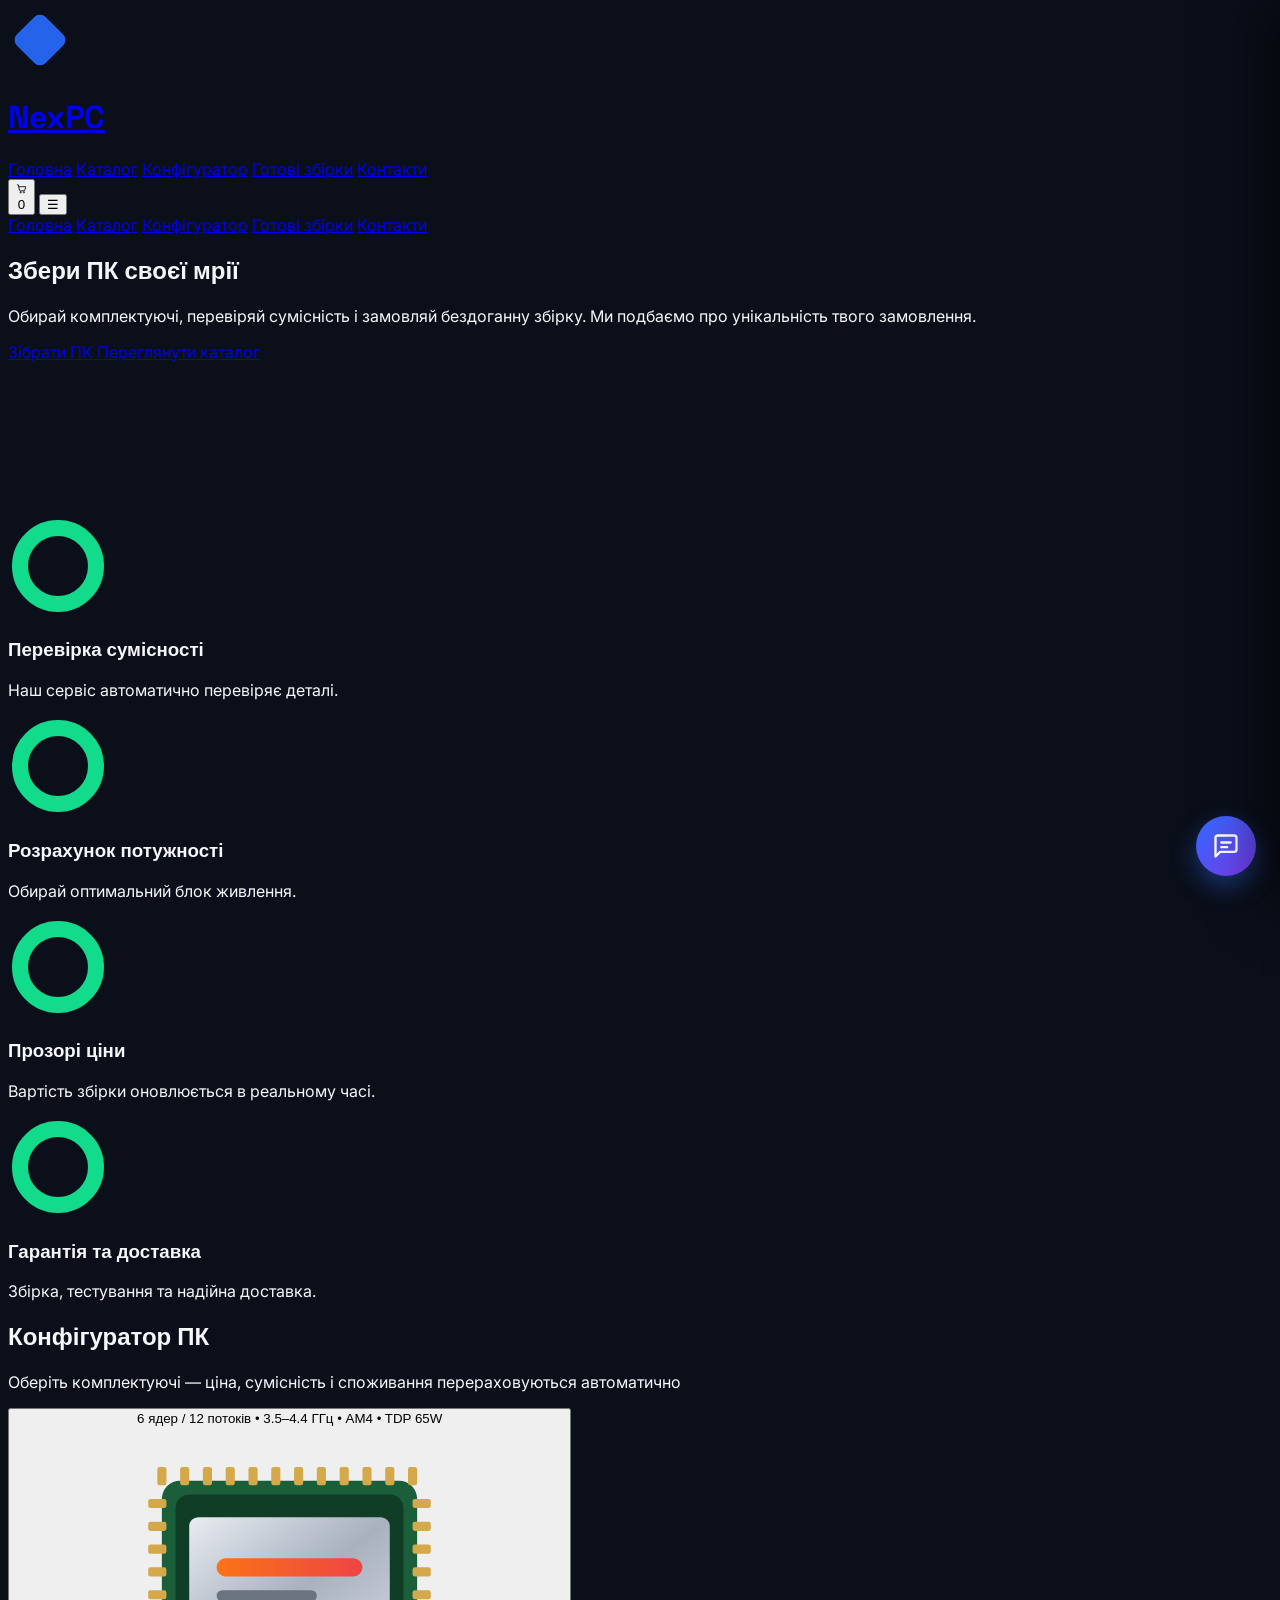
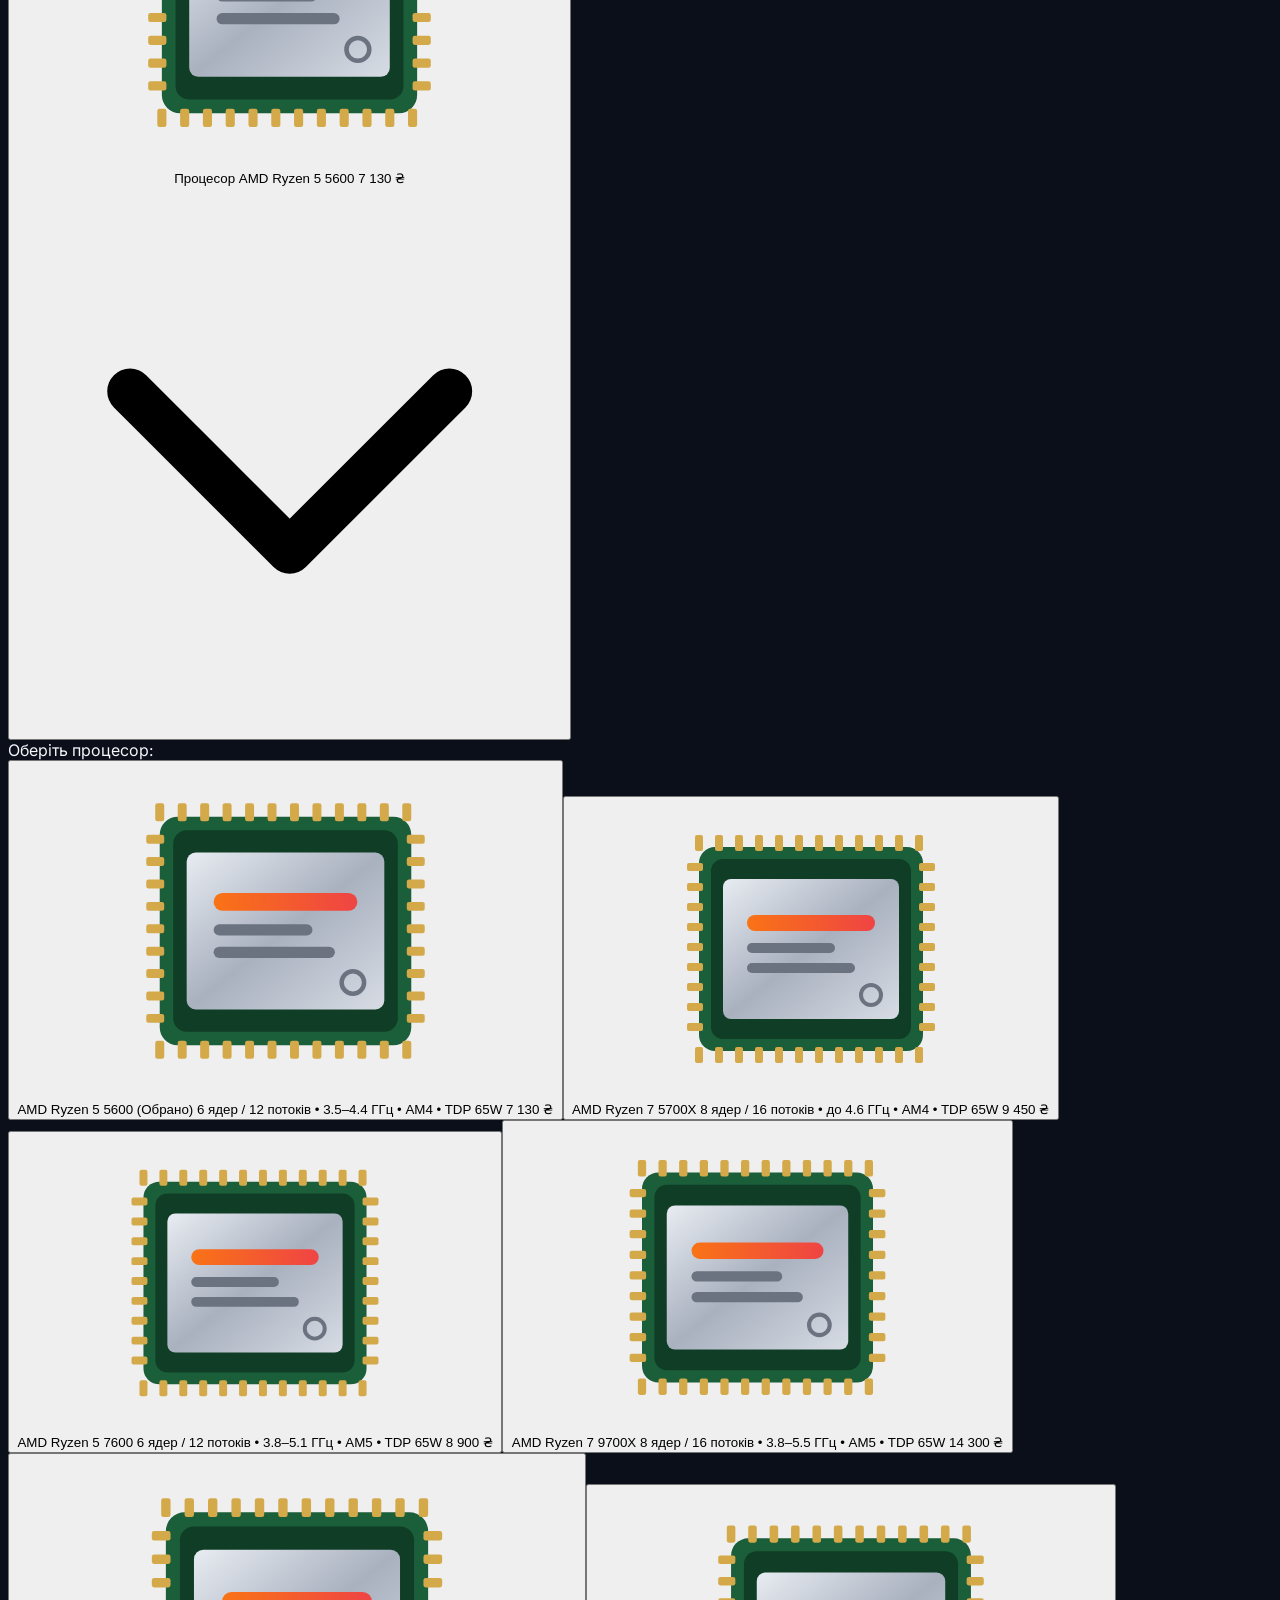
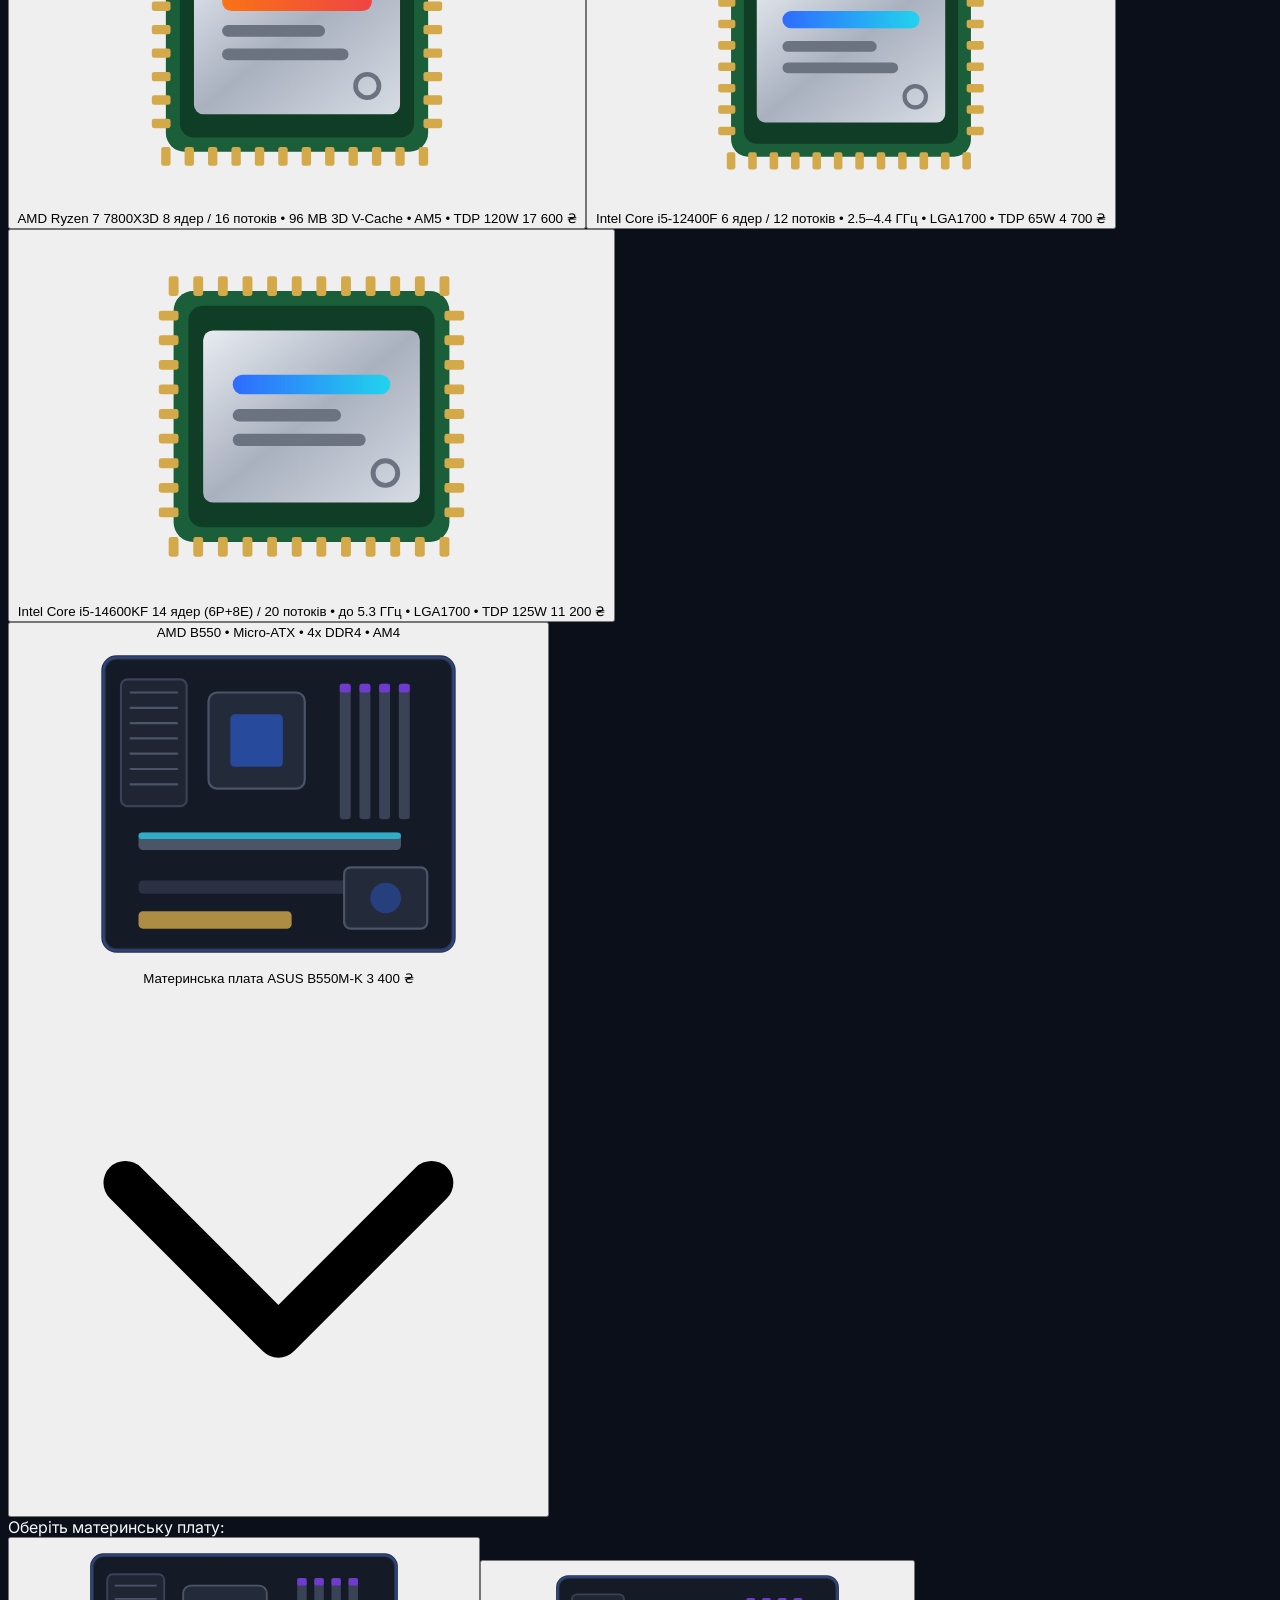
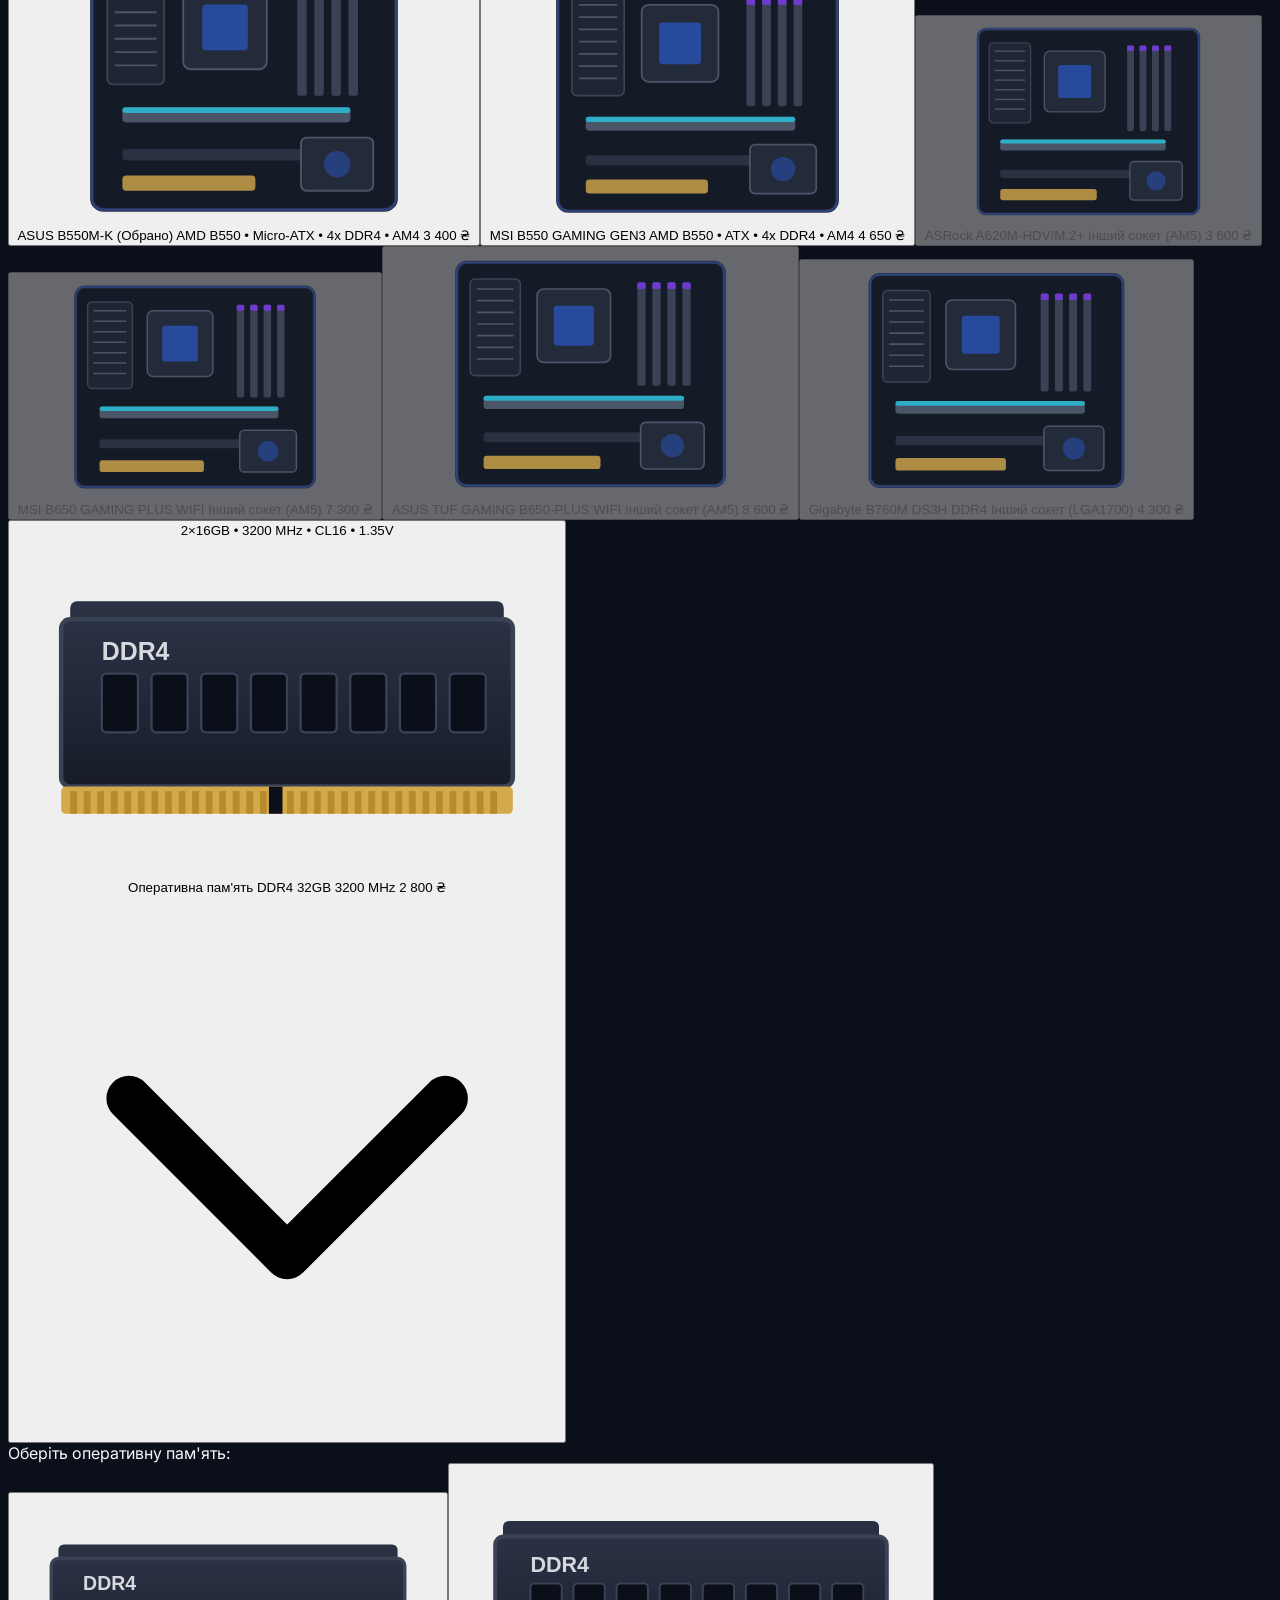
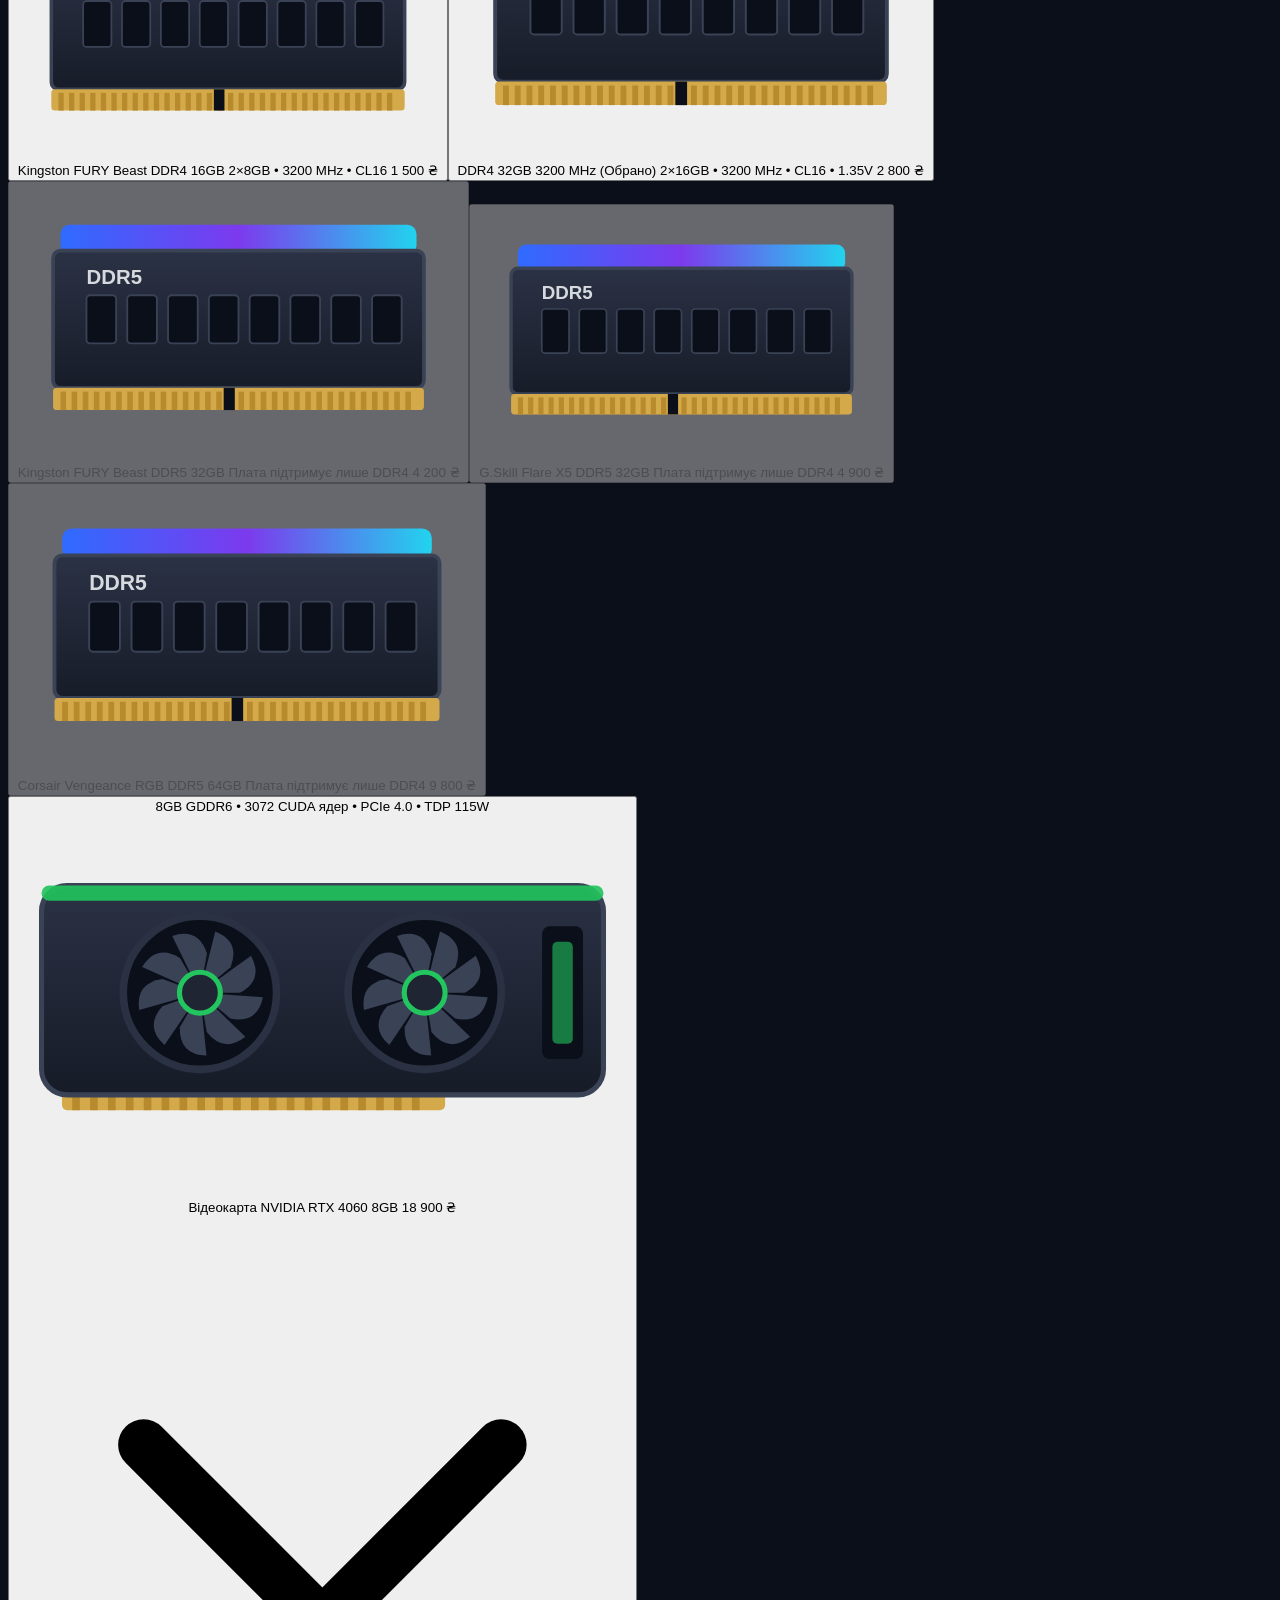
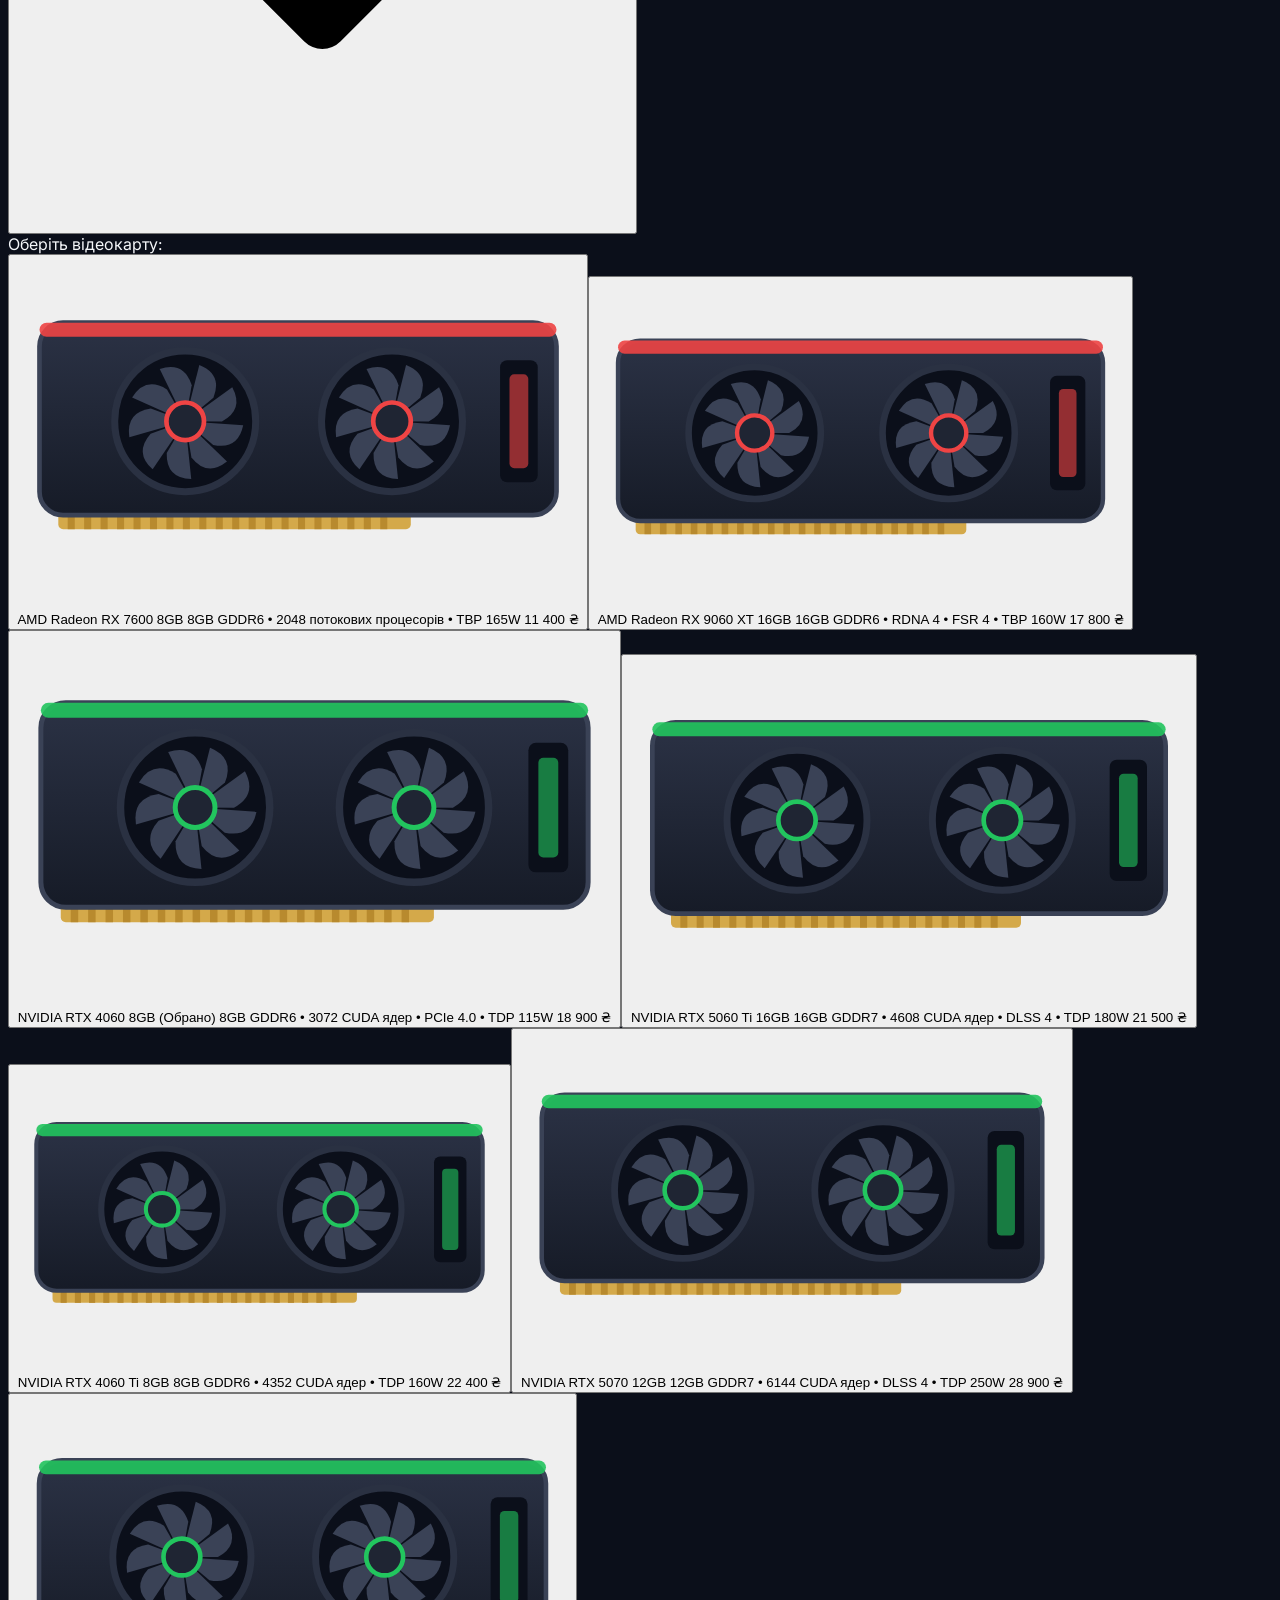
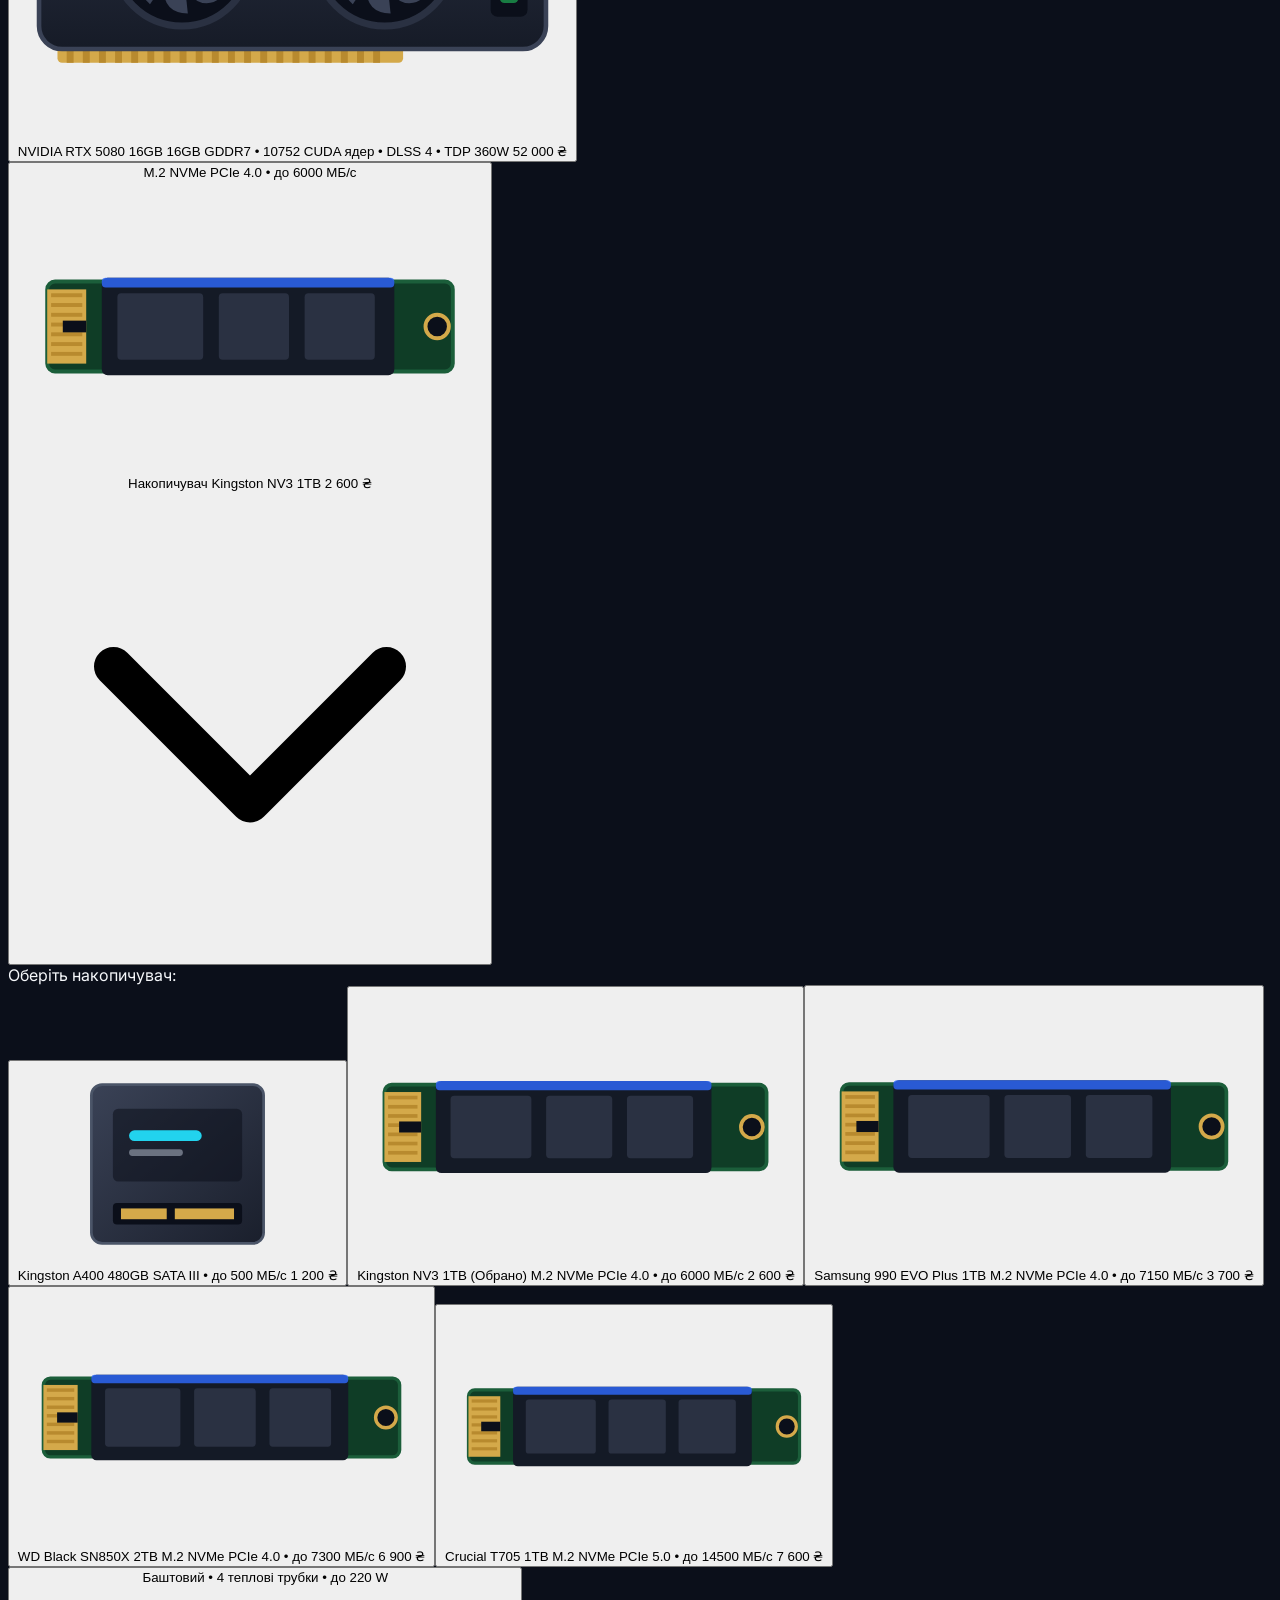
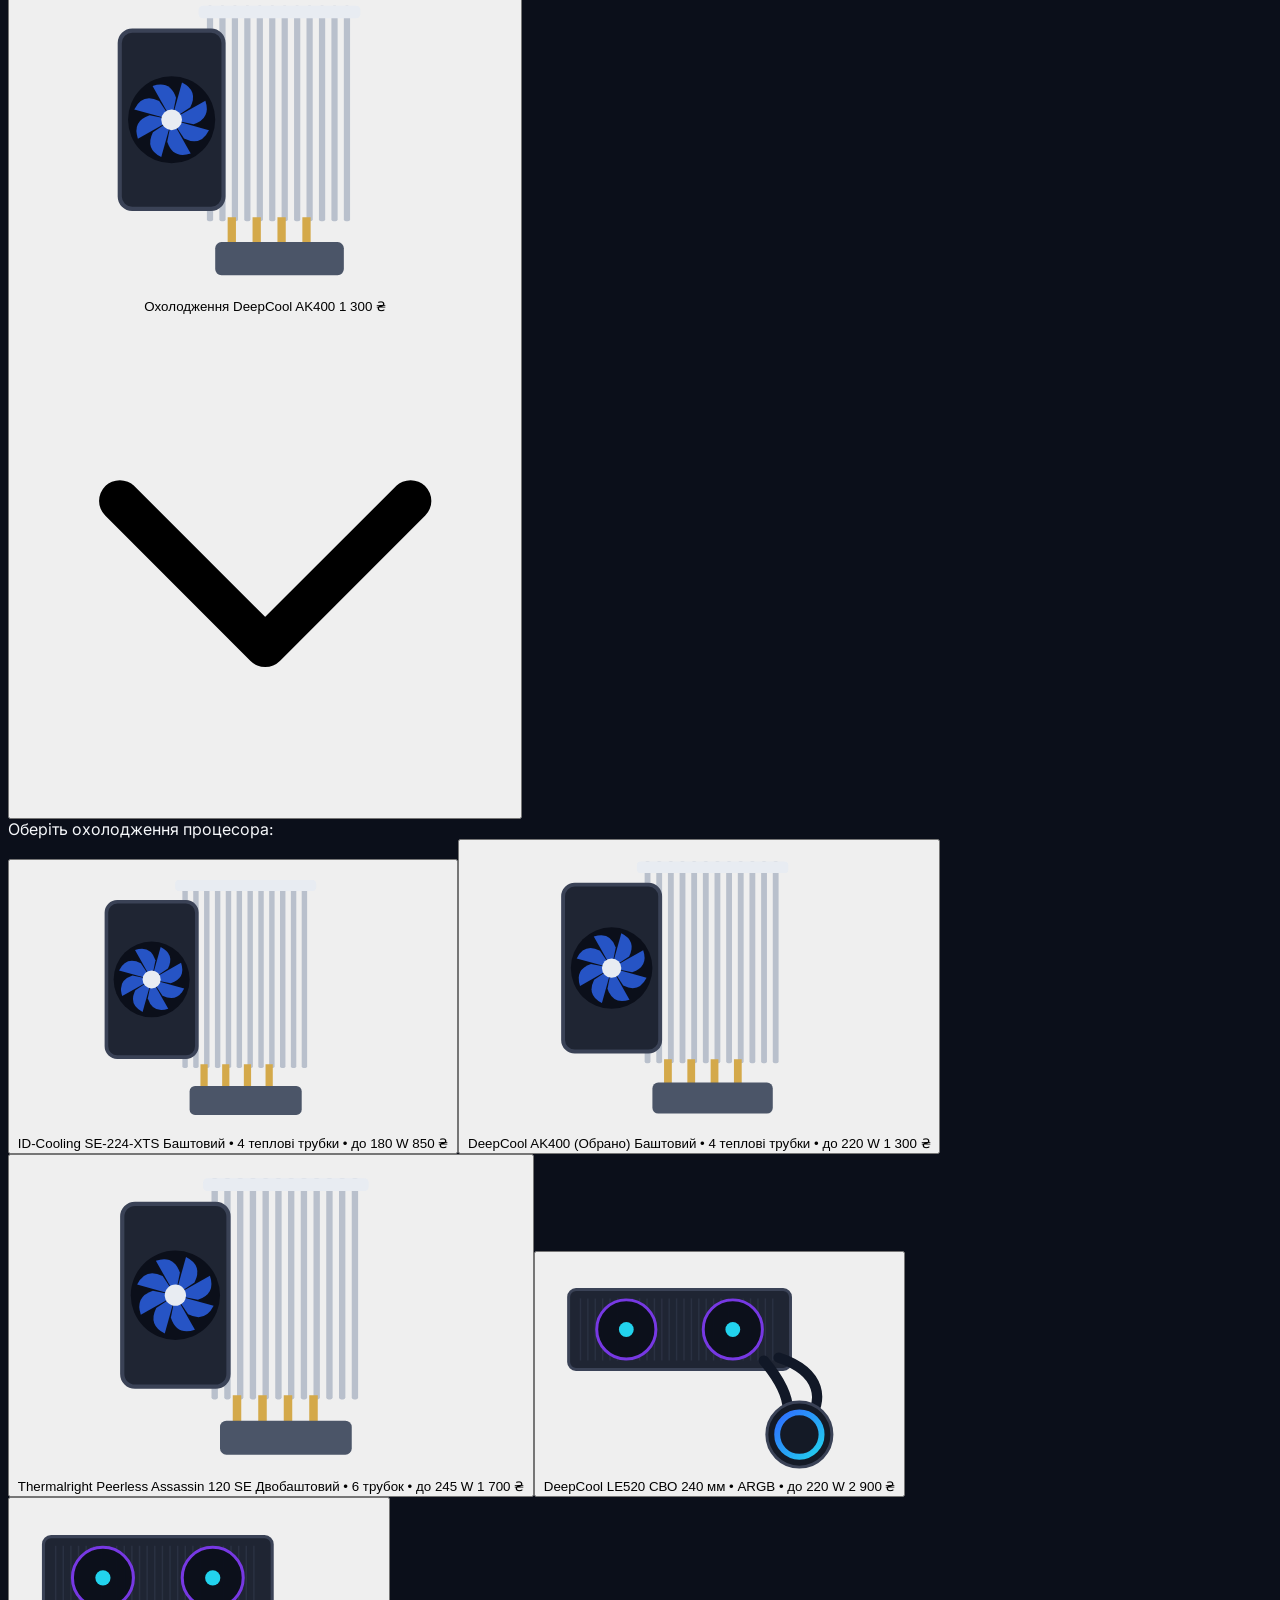
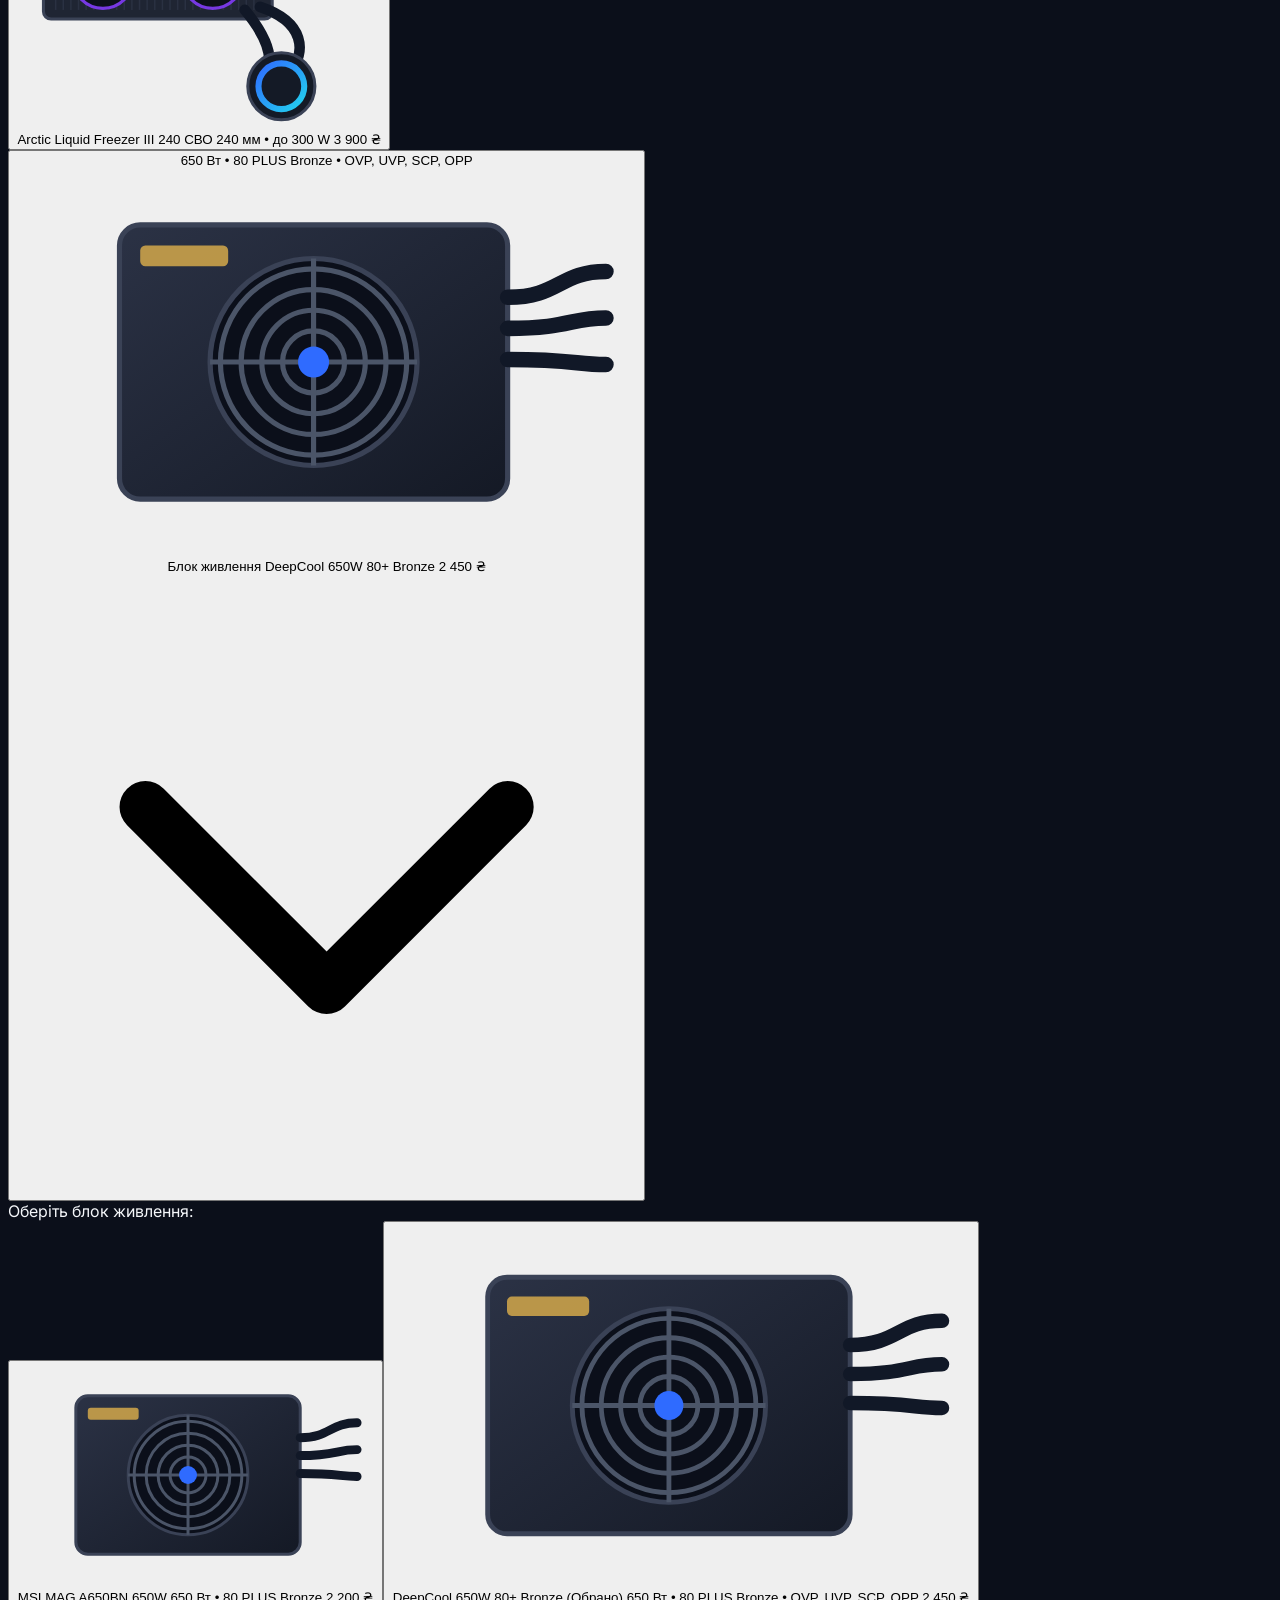
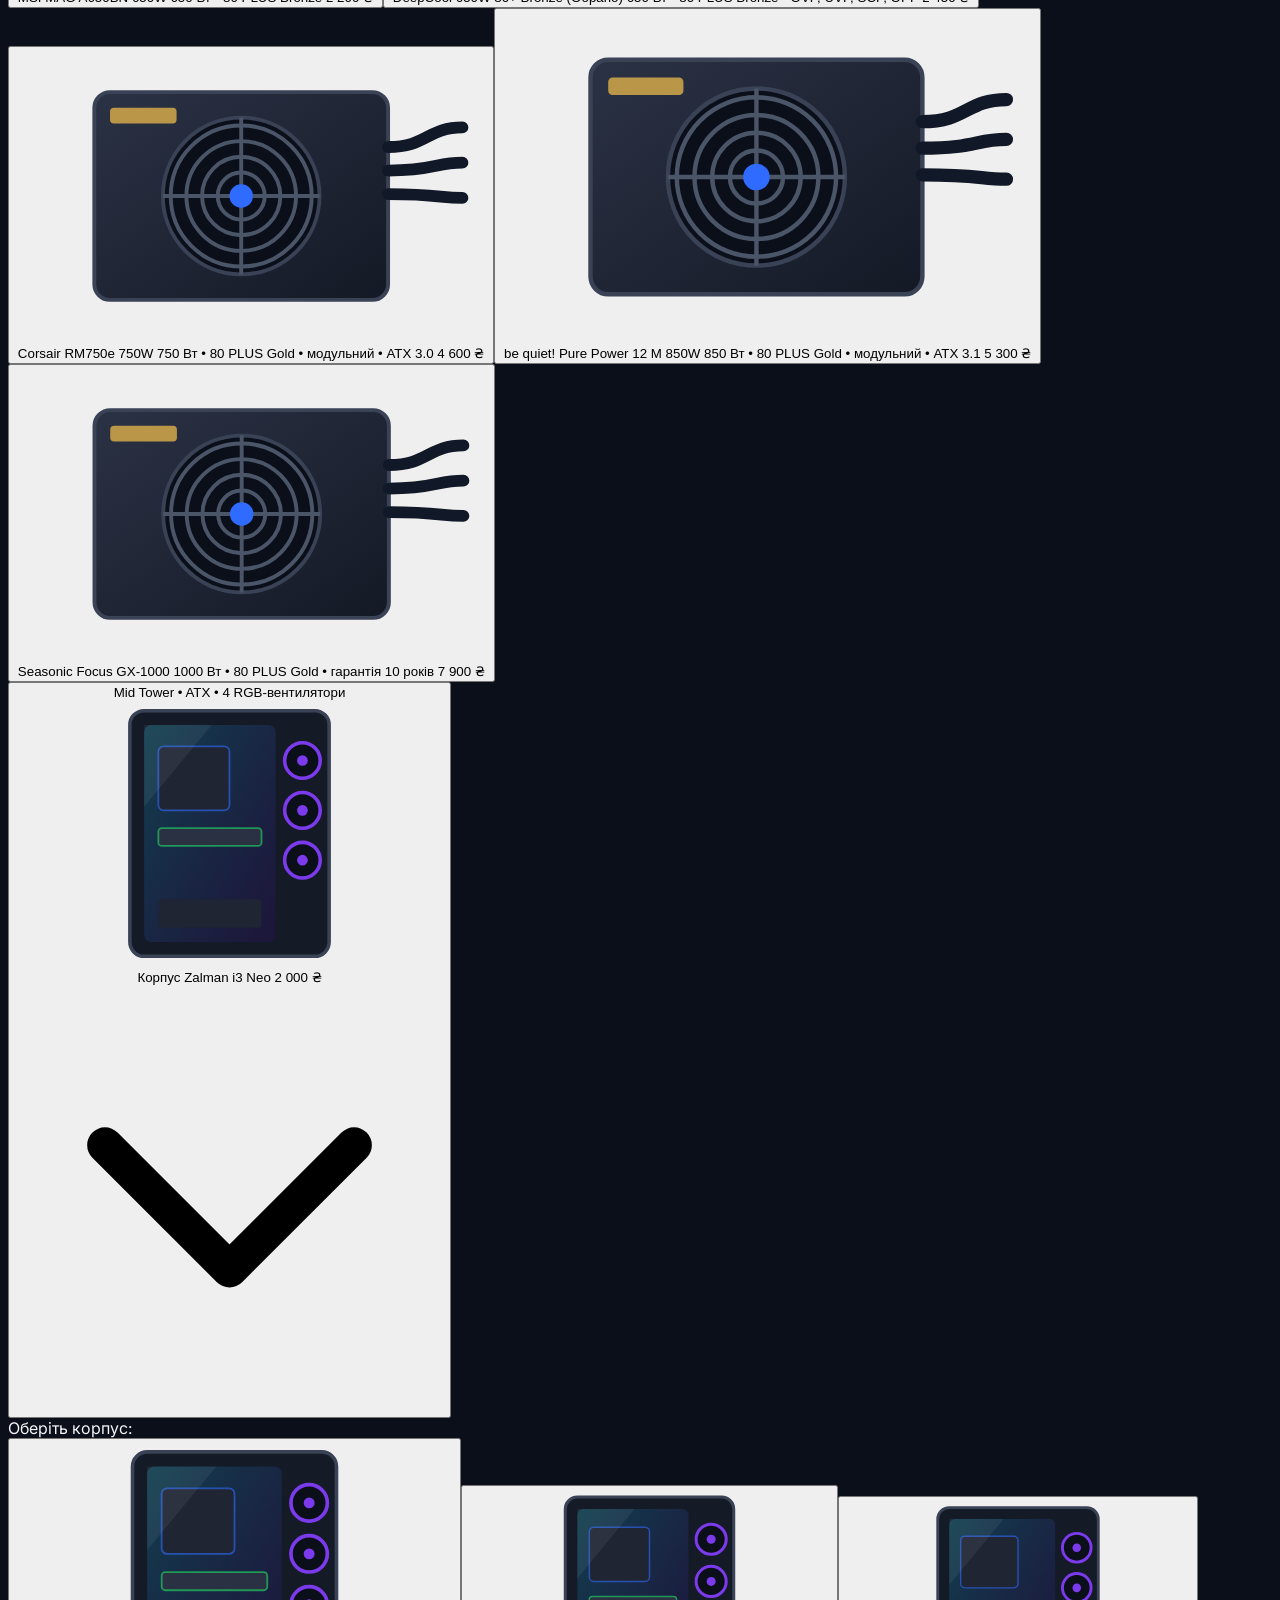
==== commit 4e37354d: "feat: add responsive feedback form with client-side validation" ====
--- a/index.html
+++ b/index.html
@@ -1,6 +1,6 @@
 <!DOCTYPE html>
 <html lang="uk" class="scroll-smooth">
-<head>
+<head> 
     <meta charset="UTF-8" />
     <meta name="viewport" content="width=device-width, initial-scale=1.0" />
     <title>NexPC — Збір ідеального ПК онлайн</title>
@@ -26,6 +26,7 @@
                 <a href="empty/catalog.html" class="hover:text-[#2F6BFF] transition-colors whitespace-nowrap">Каталог</a>
                 <a href="#configurator" class="hover:text-[#2F6BFF] transition-colors whitespace-nowrap">Конфігуратор</a>
                 <a href="#prebuilt" class="hover:text-[#2F6BFF] transition-colors whitespace-nowrap">Готові збірки</a>
+                <a href="#contact" class="hover:text-[#2F6BFF] transition-colors whitespace-nowrap">Контакти</a>
             </nav>
 
             <button id="cart-btn" type="button" aria-label="Кошик" class="relative ml-auto mr-2 md:ml-0 md:mr-0 p-2 rounded-xl text-[#F5F7FA] hover:text-[#2F6BFF] hover:bg-white/5 transition-colors">
@@ -43,6 +44,7 @@
             <a href="empty/catalog.html" class="block text-[#F5F7FA]/80 hover:text-[#2F6BFF] py-1 transition-colors">Каталог</a>
             <a href="#configurator" class="block text-[#F5F7FA]/80 hover:text-[#2F6BFF] py-1 transition-colors">Конфігуратор</a>
             <a href="#prebuilt" class="block text-[#F5F7FA]/80 hover:text-[#2F6BFF] py-1 transition-colors">Готові збірки</a>
+            <a href="#contact" class="block text-[#F5F7FA]/80 hover:text-[#2F6BFF] py-1 transition-colors">Контакти</a>
         </div>
     </header>
 
@@ -412,6 +414,66 @@
             </div>
         </section>
 
+        <!-- Консультація: форма зворотного зв'язку з клієнтською валідацією (ЛР №9) -->
+        <section id="contact" aria-labelledby="contact-title" class="scroll-mt-24">
+            <h2 id="contact-title" class="text-2xl font-bold font-heading text-[#F5F7FA] mb-2">Консультація зі збірки ПК</h2>
+            <p class="text-[#F5F7FA]/60 mb-6">Залиште контакти — менеджер NexPC допоможе підібрати комплектуючі під ваш бюджет.</p>
+
+            <div class="bg-white/5 border border-white/5 rounded-2xl p-6 md:p-8">
+                <form id="contact-form" class="grid grid-cols-1 md:grid-cols-2 gap-6" novalidate>
+                    <div class="field">
+                        <label for="name" class="block text-sm font-semibold mb-2">Ім'я <span class="text-red-400" aria-hidden="true">*</span></label>
+                        <input id="name" name="name" type="text" autocomplete="name" required maxlength="50"
+                               aria-describedby="name-error" aria-invalid="false"
+                               class="w-full rounded-xl bg-[#0B0F1A] border border-white/10 px-4 py-3 text-[#F5F7FA] outline-none transition-colors hover:border-white/30 focus:border-[#2F6BFF] focus:ring-2 focus:ring-[#2F6BFF]/40">
+                        <p id="name-error" class="hidden mt-1.5 text-sm text-red-400" aria-live="polite"></p>
+                    </div>
+
+                    <div class="field">
+                        <label for="email" class="block text-sm font-semibold mb-2">Email <span class="text-red-400" aria-hidden="true">*</span></label>
+                        <input id="email" name="email" type="email" autocomplete="email" required maxlength="100"
+                               aria-describedby="email-error" aria-invalid="false"
+                               class="w-full rounded-xl bg-[#0B0F1A] border border-white/10 px-4 py-3 text-[#F5F7FA] outline-none transition-colors hover:border-white/30 focus:border-[#2F6BFF] focus:ring-2 focus:ring-[#2F6BFF]/40">
+                        <p id="email-error" class="hidden mt-1.5 text-sm text-red-400" aria-live="polite"></p>
+                    </div>
+
+                    <div class="field md:col-span-2">
+                        <label for="phone" class="block text-sm font-semibold mb-2">Телефон <span class="text-red-400" aria-hidden="true">*</span></label>
+                        <input id="phone" name="phone" type="tel" inputmode="tel" autocomplete="tel" required maxlength="20"
+                               aria-describedby="phone-hint phone-error" aria-invalid="false"
+                               class="w-full rounded-xl bg-[#0B0F1A] border border-white/10 px-4 py-3 text-[#F5F7FA] outline-none transition-colors hover:border-white/30 focus:border-[#2F6BFF] focus:ring-2 focus:ring-[#2F6BFF]/40">
+                        <p id="phone-hint" class="mt-1.5 text-xs text-[#F5F7FA]/40">Формат: +380XXXXXXXXX або 0XXXXXXXXX</p>
+                        <p id="phone-error" class="hidden mt-1.5 text-sm text-red-400" aria-live="polite"></p>
+                    </div>
+
+                    <div class="field md:col-span-2">
+                        <label for="message" class="block text-sm font-semibold mb-2">Повідомлення <span class="text-red-400" aria-hidden="true">*</span></label>
+                        <textarea id="message" name="message" rows="5" required maxlength="1000"
+                                  aria-describedby="message-error" aria-invalid="false"
+                                  class="w-full resize-y rounded-xl bg-[#0B0F1A] border border-white/10 px-4 py-3 text-[#F5F7FA] outline-none transition-colors hover:border-white/30 focus:border-[#2F6BFF] focus:ring-2 focus:ring-[#2F6BFF]/40"></textarea>
+                        <p id="message-error" class="hidden mt-1.5 text-sm text-red-400" aria-live="polite"></p>
+                    </div>
+
+                    <div class="field md:col-span-2">
+                        <div class="flex items-start gap-3">
+                            <input id="consent" name="consent" type="checkbox" required
+                                   aria-describedby="consent-error" aria-invalid="false"
+                                   class="mt-0.5 w-5 h-5 cursor-pointer">
+                            <label for="consent" class="text-sm text-[#F5F7FA]/80 cursor-pointer">Я погоджуюсь на обробку персональних даних</label>
+                        </div>
+                        <p id="consent-error" class="hidden mt-1.5 text-sm text-red-400" aria-live="polite"></p>
+                    </div>
+
+                    <div class="md:col-span-2">
+                        <button id="contact-submit" type="submit"
+                                class="w-full md:w-auto bg-[#2F6BFF] hover:bg-[#7C3AED] text-white px-8 py-3.5 rounded-xl font-bold transition-all duration-300 shadow-lg shadow-[#2F6BFF]/20 focus:outline-none focus-visible:ring-2 focus-visible:ring-[#22D3EE] disabled:opacity-60 disabled:cursor-not-allowed">
+                            Надіслати заявку
+                        </button>
+                    </div>
+                </form>
+            </div>
+        </section>
+
         <!-- CTA Банер -->
         <section class="cta-banner bg-gradient-to-r from-[#2F6BFF] to-[#7C3AED] rounded-3xl p-8 md:p-12 flex flex-col md:flex-row items-center justify-between gap-6 shadow-xl shadow-[#2F6BFF]/20">
             <div>
@@ -497,8 +559,23 @@
         </button>
     </div>
 
+    <!-- Модальне вікно успішної валідації форми консультації -->
+    <div id="contact-modal" class="fixed inset-0 z-[60] hidden items-center justify-center bg-black/70 p-4"
+         role="dialog" aria-modal="true" aria-labelledby="contact-modal-title" aria-describedby="contact-modal-text">
+        <div class="w-full max-w-md rounded-2xl bg-[#111827] border border-[#2F6BFF]/30 p-8 text-center shadow-2xl shadow-[#2F6BFF]/20">
+            <div class="mx-auto mb-4 w-14 h-14 rounded-full bg-[#22D3EE]/15 text-[#22D3EE] text-3xl flex items-center justify-center" aria-hidden="true">✓</div>
+            <h3 id="contact-modal-title" class="text-xl font-bold font-heading text-[#F5F7FA]">Форму заповнено коректно</h3>
+            <p id="contact-modal-text" class="mt-2 text-sm text-[#F5F7FA]/70">Це демонстрація клієнтської валідації: дані пройшли перевірку в браузері, але нікуди не надсилались.</p>
+            <button id="contact-modal-close" type="button"
+                    class="mt-6 bg-[#2F6BFF] hover:bg-[#7C3AED] text-white px-8 py-2.5 rounded-xl font-semibold transition-colors focus:outline-none focus-visible:ring-2 focus-visible:ring-[#22D3EE]">
+                Закрити
+            </button>
+        </div>
+    </div>
+
     <script src="script.js"></script>
     <script src="cart.js"></script>
     <script src="configurator.js"></script>
+    <script src="validation.js"></script>
 </body>
 </html>
